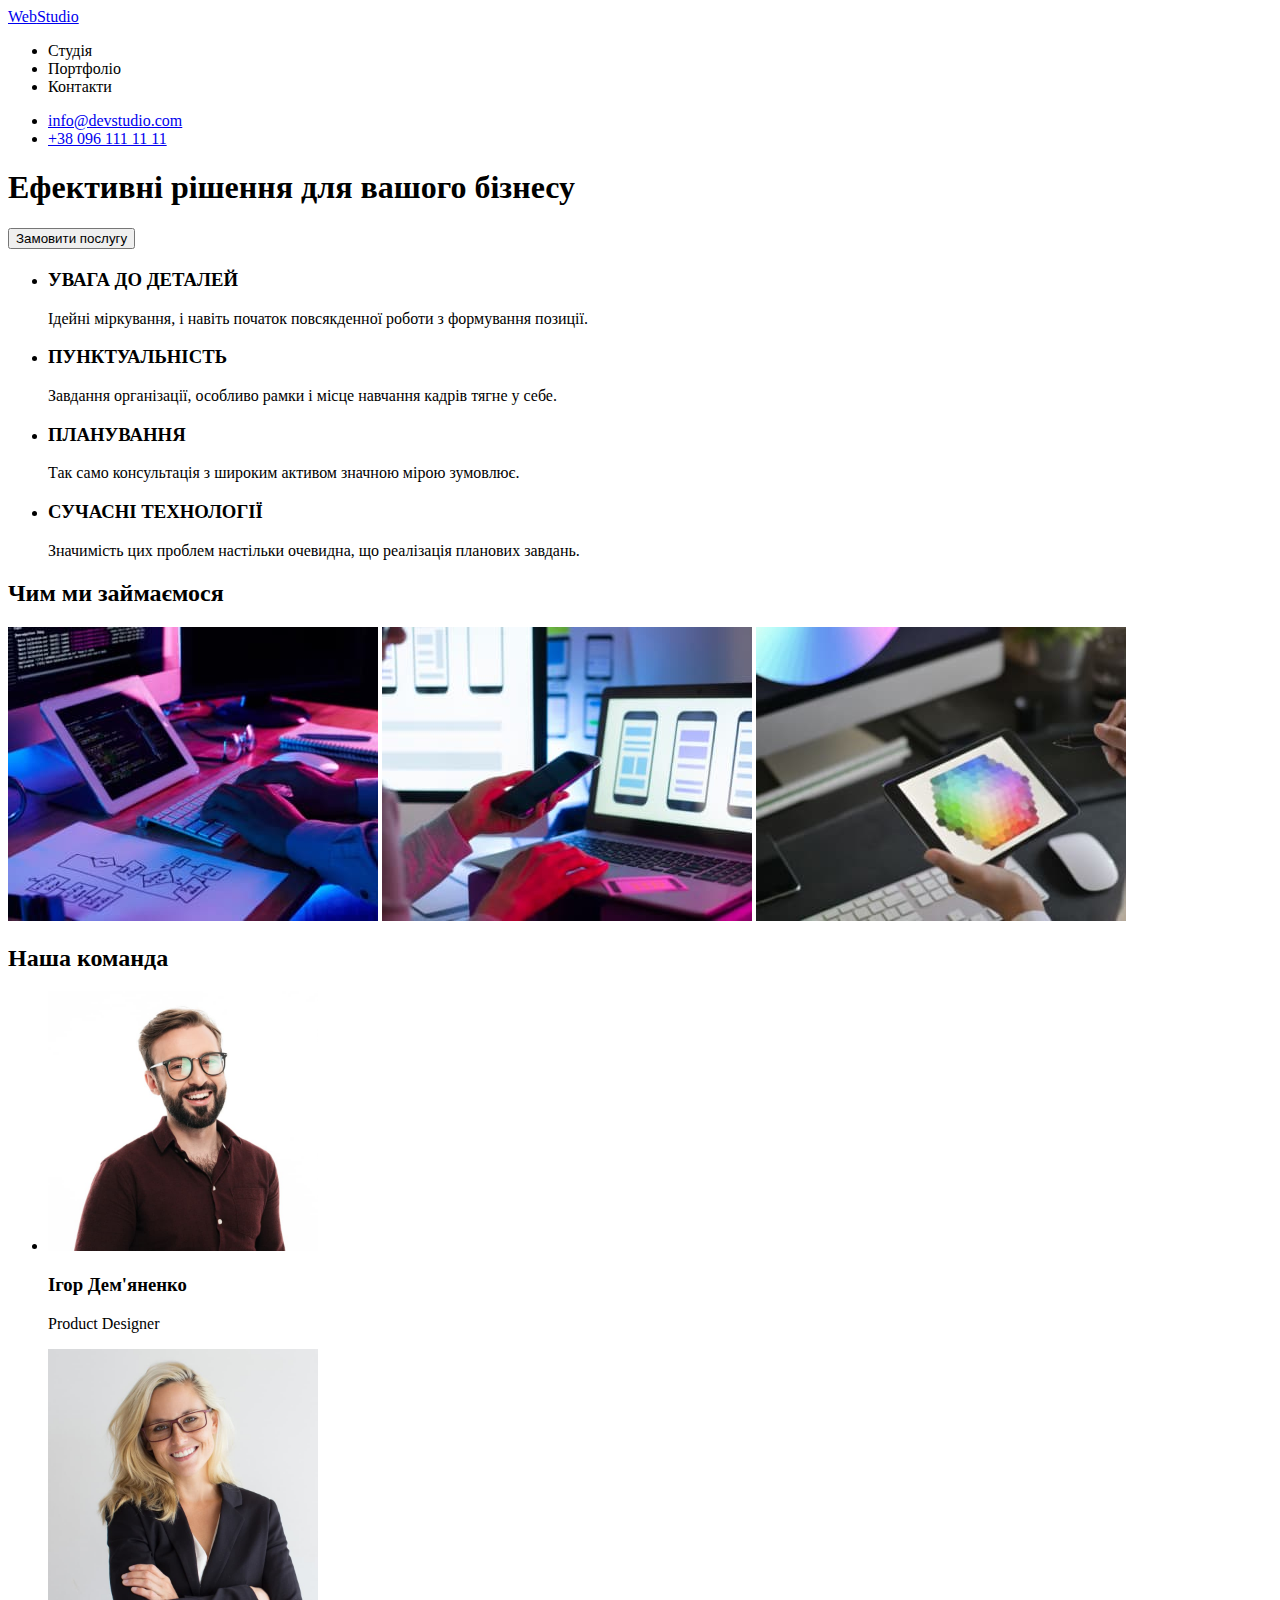
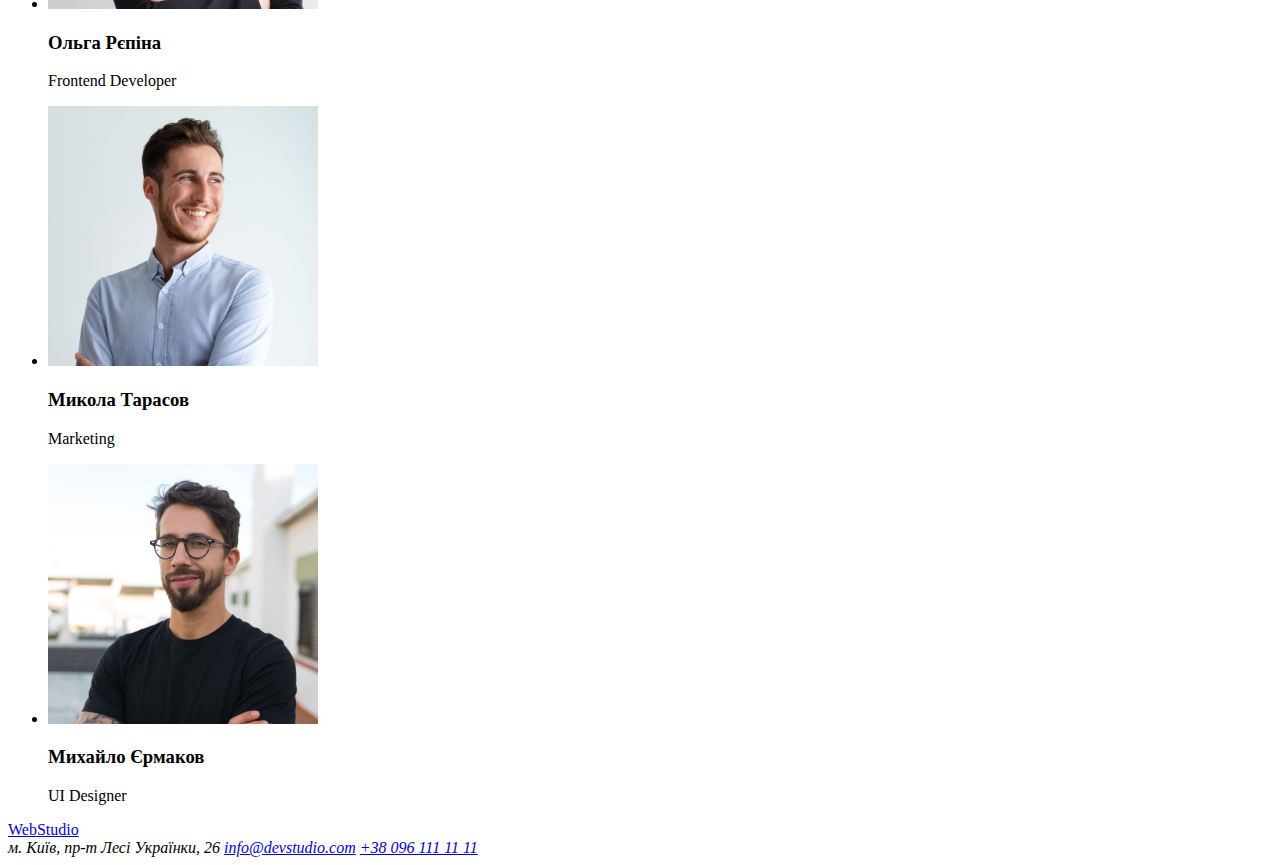
==== index.html @ 06e89034 "Initial commit" ====
<!DOCTYPE html>
<html lang="uk">
  <head>
    <meta charset="UTF-8" />
    <meta http-equiv="X-UA-Compatible" content="IE=edge" />
    <meta name="viewport" content="width=device-width, initial-scale=1.0" />
    <title>Студія</title>
    <link rel="stylesheet" href="./css/styles.css" />
  </head>

  <body>
    <!-- Шапка сайту -->
    <header>
      <nav>
        <a href="./index.html"><span>Web</span><span>Studio</span></a>

        <ul>
          <li>Студія</li>
          <li>Портфоліо</li>
          <li>Контакти</li>
        </ul>
      </nav>

      <ul>
        <li><a href="mailto:info@devstudio.com">info@devstudio.com</a></li>
        <li><a href="tel:+380961111111">+38 096 111 11 11</a></li>
      </ul>
    </header>

    <main>
      <!-- Герой -->
      <section>
        <h1>Ефективні рішення для вашого бізнесу</h1>
        <button type="button">Замовити послугу</button>
      </section>

      <!-- Особливості -->
      <section>
        <h2></h2>
        <ul>
          <li>
            <h3>УВАГА ДО ДЕТАЛЕЙ</h3>
            <p>
              Ідейні міркування, і навіть початок повсякденної роботи з
              формування позиції.
            </p>
          </li>
          <li>
            <h3>ПУНКТУАЛЬНІСТЬ</h3>
            <p>
              Завдання організації, особливо рамки і місце навчання кадрів тягне
              у себе.
            </p>
          </li>
          <li>
            <h3>ПЛАНУВАННЯ</h3>
            <p>
              Так само консультація з широким активом значною мірою зумовлює.
            </p>
          </li>
          <li>
            <h3>СУЧАСНІ ТЕХНОЛОГІЇ</h3>
            <p>
              Значимість цих проблем настільки очевидна, що реалізація планових
              завдань.
            </p>
          </li>
        </ul>
      </section>

      <!-- Чим ми займаємося -->
      <section>
        <h2>Чим ми займаємося</h2>
        <img
          src="./images/box1.jpg"
          width="370"
          height="294"
          alt="Верстка макету"
        />
        <img
          src="./images/box2.jpg"
          width="370"
          height="294"
          alt="Адаптація для гаджетів"
        />
        <img
          src="./images/box3.jpg"
          width="370"
          height="294"
          alt="Стилізація сайту"
        />
      </section>

      <!-- Наша команда -->
      <section>
        <h2>Наша команда</h2>
        <ul>
          <li>
            <img
              src="./images/member1.jpg"
              width="270"
              height="260"
              alt="Ігор Дем'яненко"
            />
            <h3>Ігор Дем'яненко</h3>
            <p>Product Designer</p>
          </li>
          <li>
            <img
              src="./images/member2.jpg"
              width="270"
              height="260"
              alt="Ольга Рєпіна"
            />
            <h3>Ольга Рєпіна</h3>
            <p>Frontend Developer</p>
          </li>
          <li>
            <img
              src="./images/member3.jpg"
              width="270"
              height="260"
              alt="Микола Тарасов"
            />
            <h3>Микола Тарасов</h3>
            <p>Marketing</p>
          </li>
          <li>
            <img
              src="./images/member4.jpg"
              width="270"
              height="260"
              alt="Михайло Єрмаков"
            />
            <h3>Михайло Єрмаков</h3>
            <p>UI Designer</p>
          </li>
        </ul>
      </section>
    </main>

    <!-- Підвал -->
    <footer>
      <a href="./index.html"><span>Web</span><span>Studio</span></a>
      <address>
        м. Київ, пр-т Лесі Українки, 26
        <a href="mailto:info@devstudio.com">info@devstudio.com</a>
        <a href="tel:+380961111111">+38 096 111 11 11</a>
      </address>
    </footer>
  </body>
</html>
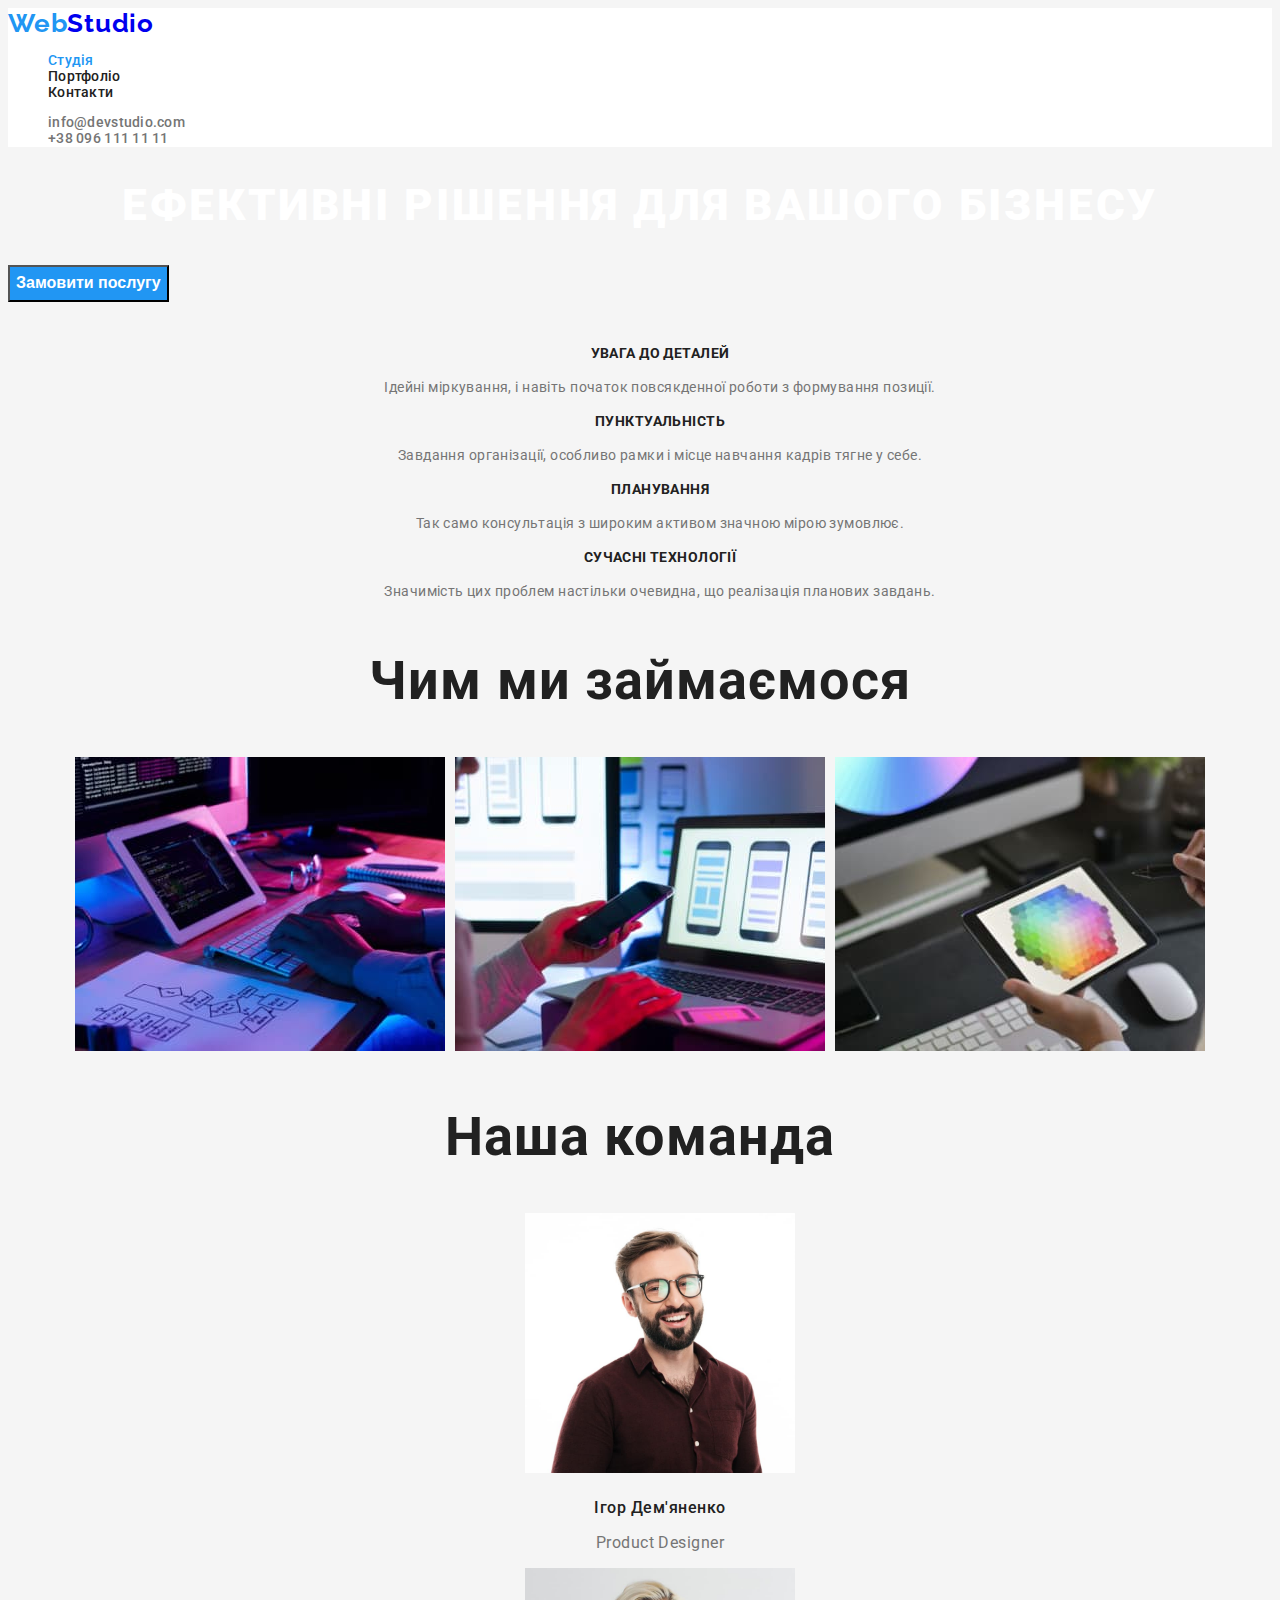
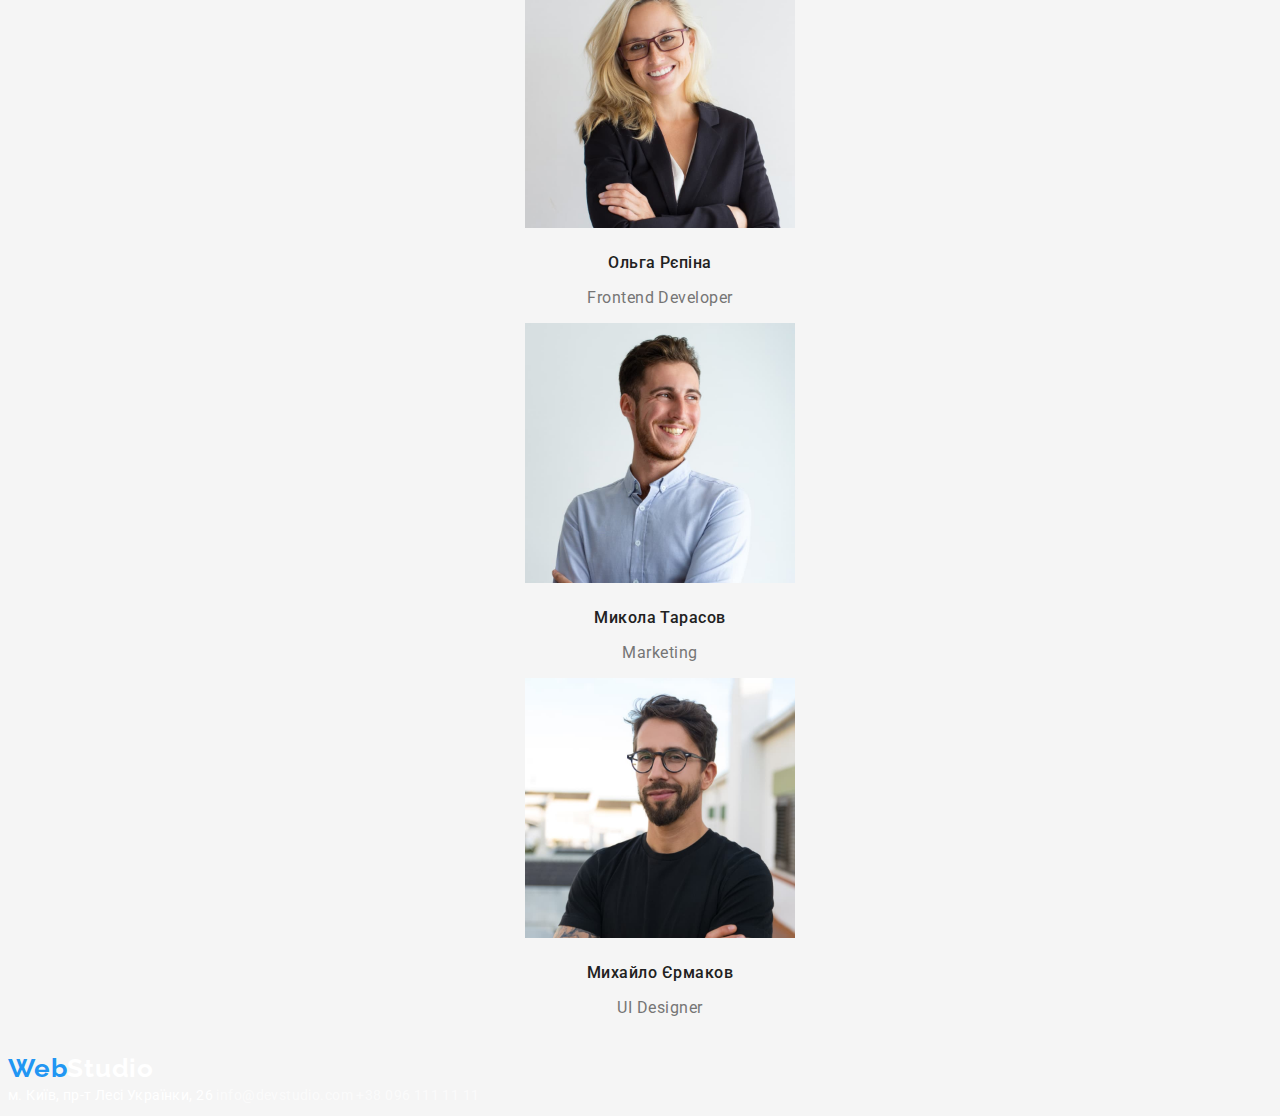
==== commit 8ce09fc1: "Додає стилі" ====
--- a/index.html
+++ b/index.html
@@ -5,62 +5,75 @@
     <meta http-equiv="X-UA-Compatible" content="IE=edge" />
     <meta name="viewport" content="width=device-width, initial-scale=1.0" />
     <title>Студія</title>
+    <link rel="preconnect" href="https://fonts.googleapis.com" />
+    <link rel="preconnect" href="https://fonts.gstatic.com" crossorigin />
+    <link
+      href="https://fonts.googleapis.com/css2?family=Raleway:wght@700&family=Roboto:wght@400;500;700;900&display=swap"
+      rel="stylesheet"
+    />
     <link rel="stylesheet" href="./css/styles.css" />
   </head>
 
   <body>
     <!-- Шапка сайту -->
-    <header>
-      <nav>
-        <a href="./index.html"><span>Web</span><span>Studio</span></a>
+    <header class="menu">
+      <nav class="navi">
+        <a class="logo-link" href="./index.html"
+          ><span class="logo-text-web">Web</span>Studio</a>
 
-        <ul>
-          <li>Студія</li>
-          <li>Портфоліо</li>
-          <li>Контакти</li>
+        <ul class="navi-items">
+          <li class="item"><a class="link current" href="./index.html">Студія</a></li>
+          <li class="item"><a class="link" href="./portfolio.html">Портфоліо</a></li>
+          <li class="item"><a class="link" href="">Контакти</a></li>
         </ul>
       </nav>
 
-      <ul>
-        <li><a href="mailto:info@devstudio.com">info@devstudio.com</a></li>
-        <li><a href="tel:+380961111111">+38 096 111 11 11</a></li>
+      <ul class="navi-contacts">
+        <li>
+          <a class="navi-link" href="mailto:info@devstudio.com"
+            >info@devstudio.com</a
+          >
+        </li>
+        <li>
+          <a class="navi-link" href="tel:+380961111111">+38 096 111 11 11</a>
+        </li>
       </ul>
     </header>
 
     <main>
       <!-- Герой -->
-      <section>
-        <h1>Ефективні рішення для вашого бізнесу</h1>
-        <button type="button">Замовити послугу</button>
+      <section class="hero">
+        <h1 class="hero-title">Ефективні рішення для вашого бізнесу</h1>
+        <button class="button" type="button">Замовити послугу</button>
       </section>
 
       <!-- Особливості -->
-      <section>
+      <section class="section-title">
         <h2></h2>
-        <ul>
+        <ul class="features-list">
           <li>
-            <h3>УВАГА ДО ДЕТАЛЕЙ</h3>
-            <p>
+            <h3 class="features-title">УВАГА ДО ДЕТАЛЕЙ</h3>
+            <p class="features-description">
               Ідейні міркування, і навіть початок повсякденної роботи з
               формування позиції.
             </p>
           </li>
           <li>
-            <h3>ПУНКТУАЛЬНІСТЬ</h3>
-            <p>
+            <h3 class="features-title">ПУНКТУАЛЬНІСТЬ</h3>
+            <p class="features-description">
               Завдання організації, особливо рамки і місце навчання кадрів тягне
               у себе.
             </p>
           </li>
           <li>
-            <h3>ПЛАНУВАННЯ</h3>
-            <p>
+            <h3 class="features-title">ПЛАНУВАННЯ</h3>
+            <p class="features-description">
               Так само консультація з широким активом значною мірою зумовлює.
             </p>
           </li>
           <li>
-            <h3>СУЧАСНІ ТЕХНОЛОГІЇ</h3>
-            <p>
+            <h3 class="features-title">СУЧАСНІ ТЕХНОЛОГІЇ</h3>
+            <p class="features-description">
               Значимість цих проблем настільки очевидна, що реалізація планових
               завдань.
             </p>
@@ -69,7 +82,7 @@
       </section>
 
       <!-- Чим ми займаємося -->
-      <section>
+      <section class="section-title">
         <h2>Чим ми займаємося</h2>
         <img
           src="./images/box1.jpg"
@@ -92,9 +105,9 @@
       </section>
 
       <!-- Наша команда -->
-      <section>
+      <section class="section-title">
         <h2>Наша команда</h2>
-        <ul>
+        <ul class="team-list">
           <li>
             <img
               src="./images/member1.jpg"
@@ -102,8 +115,8 @@
               height="260"
               alt="Ігор Дем'яненко"
             />
-            <h3>Ігор Дем'яненко</h3>
-            <p>Product Designer</p>
+            <h3 class="team-name">Ігор Дем'яненко</h3>
+            <p class="team-role">Product Designer</p>
           </li>
           <li>
             <img
@@ -112,8 +125,8 @@
               height="260"
               alt="Ольга Рєпіна"
             />
-            <h3>Ольга Рєпіна</h3>
-            <p>Frontend Developer</p>
+            <h3 class="team-name">Ольга Рєпіна</h3>
+            <p class="team-role">Frontend Developer</p>
           </li>
           <li>
             <img
@@ -122,8 +135,8 @@
               height="260"
               alt="Микола Тарасов"
             />
-            <h3>Микола Тарасов</h3>
-            <p>Marketing</p>
+            <h3 class="team-name">Микола Тарасов</h3>
+            <p class="team-role">Marketing</p>
           </li>
           <li>
             <img
@@ -132,8 +145,8 @@
               height="260"
               alt="Михайло Єрмаков"
             />
-            <h3>Михайло Єрмаков</h3>
-            <p>UI Designer</p>
+            <h3 class="team-name">Михайло Єрмаков</h3>
+            <p class="team-role">UI Designer</p>
           </li>
         </ul>
       </section>
@@ -141,11 +154,11 @@
 
     <!-- Підвал -->
     <footer>
-      <a href="./index.html"><span>Web</span><span>Studio</span></a>
-      <address>
+      <a class="logo-link" href="./index.html"><span class="logo-text-web">Web</span><span class="logo-text-studio">Studio</span></a>
+      <address class="footer-contacts">
         м. Київ, пр-т Лесі Українки, 26
-        <a href="mailto:info@devstudio.com">info@devstudio.com</a>
-        <a href="tel:+380961111111">+38 096 111 11 11</a>
+        <a class="footer-link" href="mailto:info@devstudio.com">info@devstudio.com</a>
+        <a class="footer-link" href="tel:+380961111111">+38 096 111 11 11</a>
       </address>
     </footer>
   </body>
--- a/css/styles.css
+++ b/css/styles.css
@@ -0,0 +1,168 @@
+/* 2196F3 blue logo color */
+/* 000000 black logo color */
+/* FFFFFF white logo color */
+/* 212121 h2 color */
+/* 757575 tel color */
+/* FFFFFF h1 color */
+/* 757575 p color */
+
+:root {
+  --paragraph-color: #757575;
+  --primary-logo-color: #2196f3;
+  --secondary-logo-color: #ffffff;
+  --header-color: #212121;
+  --contacts-color: rgba(255, 255, 255, 0.6);
+}
+
+body {
+  background-color: #f5f5f5;
+  font-family: 'Roboto', sans-serif;
+}
+
+/* Стилі шапки */
+.menu {
+  background-color: #ffffff;
+  font-weight: 500;
+  font-size: 14px;
+  line-height: 1.14;
+  letter-spacing: 0.02em;
+}
+
+.logo-link {
+  font-family: 'Raleway', sans-serif;
+  font-weight: 700;
+  font-size: 26px;
+  line-height: 1.19;
+  letter-spacing: 0.03em;
+  text-decoration: none;
+}
+
+.logo-link:visited {
+  color: black;
+}
+
+.logo-text-web {
+  color: var(--primary-logo-color);
+}
+
+.navi > .navi-items {
+  color: var(--header-color);
+  list-style: none;
+}
+
+.item > .link:hover,
+.item > .link:focus {
+  color: var(--primary-logo-color);
+}
+
+.item > .link {
+  color: var(--header-color);
+  text-decoration: none;
+}
+
+.item > .link.current {
+  color: var(--primary-logo-color);
+}
+
+.menu > .navi-contacts {
+  list-style: none;
+}
+
+.navi-contacts .navi-link {
+  text-decoration: none;
+  color: var(--paragraph-color);
+}
+
+/* Стилі героя */
+.hero-title {
+  color: var(--secondary-logo-color);
+  font-weight: 900;
+  font-size: 44px;
+  line-height: 1.36;
+  text-align: center;
+  letter-spacing: 0.06em;
+  text-transform: uppercase;
+}
+
+/* Button */
+.button {
+  color: var(--secondary-logo-color);
+  background-color: var(--primary-logo-color);
+  font-weight: 700;
+  font-size: 16px;
+  line-height: 1.88;
+}
+
+/* Стилі заголовків секцій */
+.section-title {
+  color: var(--header-color);
+  font-weight: 700;
+  font-size: 36px;
+  line-height: 1.17;
+  text-align: center;
+  letter-spacing: 0.03em;
+}
+
+/* Стилі особливостей */
+.features-list {
+  list-style: none;
+}
+
+.features-title {
+  color: var(--header-color);
+  font-weight: 700;
+  font-size: 14px;
+  line-height: 1.14;
+  letter-spacing: 0.03em;
+  text-transform: uppercase;
+}
+
+.features-description {
+  color: var(--paragraph-color);
+  font-weight: 400;
+  font-size: 14px;
+  line-height: 1.71;
+  letter-spacing: 0.03em;
+}
+
+/* Стилі нашої команди */
+.team-list {
+  list-style: none;
+}
+
+.team-name {
+  color: var(--header-color);
+  font-weight: 500;
+  font-size: 16px;
+  line-height: 1.19;
+  text-align: center;
+  letter-spacing: 0.03em;
+}
+
+.team-role {
+  color: var(--paragraph-color);
+  font-weight: 400;
+  font-size: 16px;
+  line-height: 1.19;
+  text-align: center;
+  letter-spacing: 0.03em;
+}
+
+/* Стилі підвалу */
+.logo-text-studio {
+  color: var(--secondary-logo-color);
+}
+
+.footer-contacts {
+  color: var(--secondary-logo-color);
+  font-style: normal;
+  font-weight: 400;
+  font-size: 14px;
+  line-height: 1.71;
+  letter-spacing: 0.03em;
+}
+
+.footer-link {
+  color: var(--contacts-color);
+  text-decoration: none;
+}
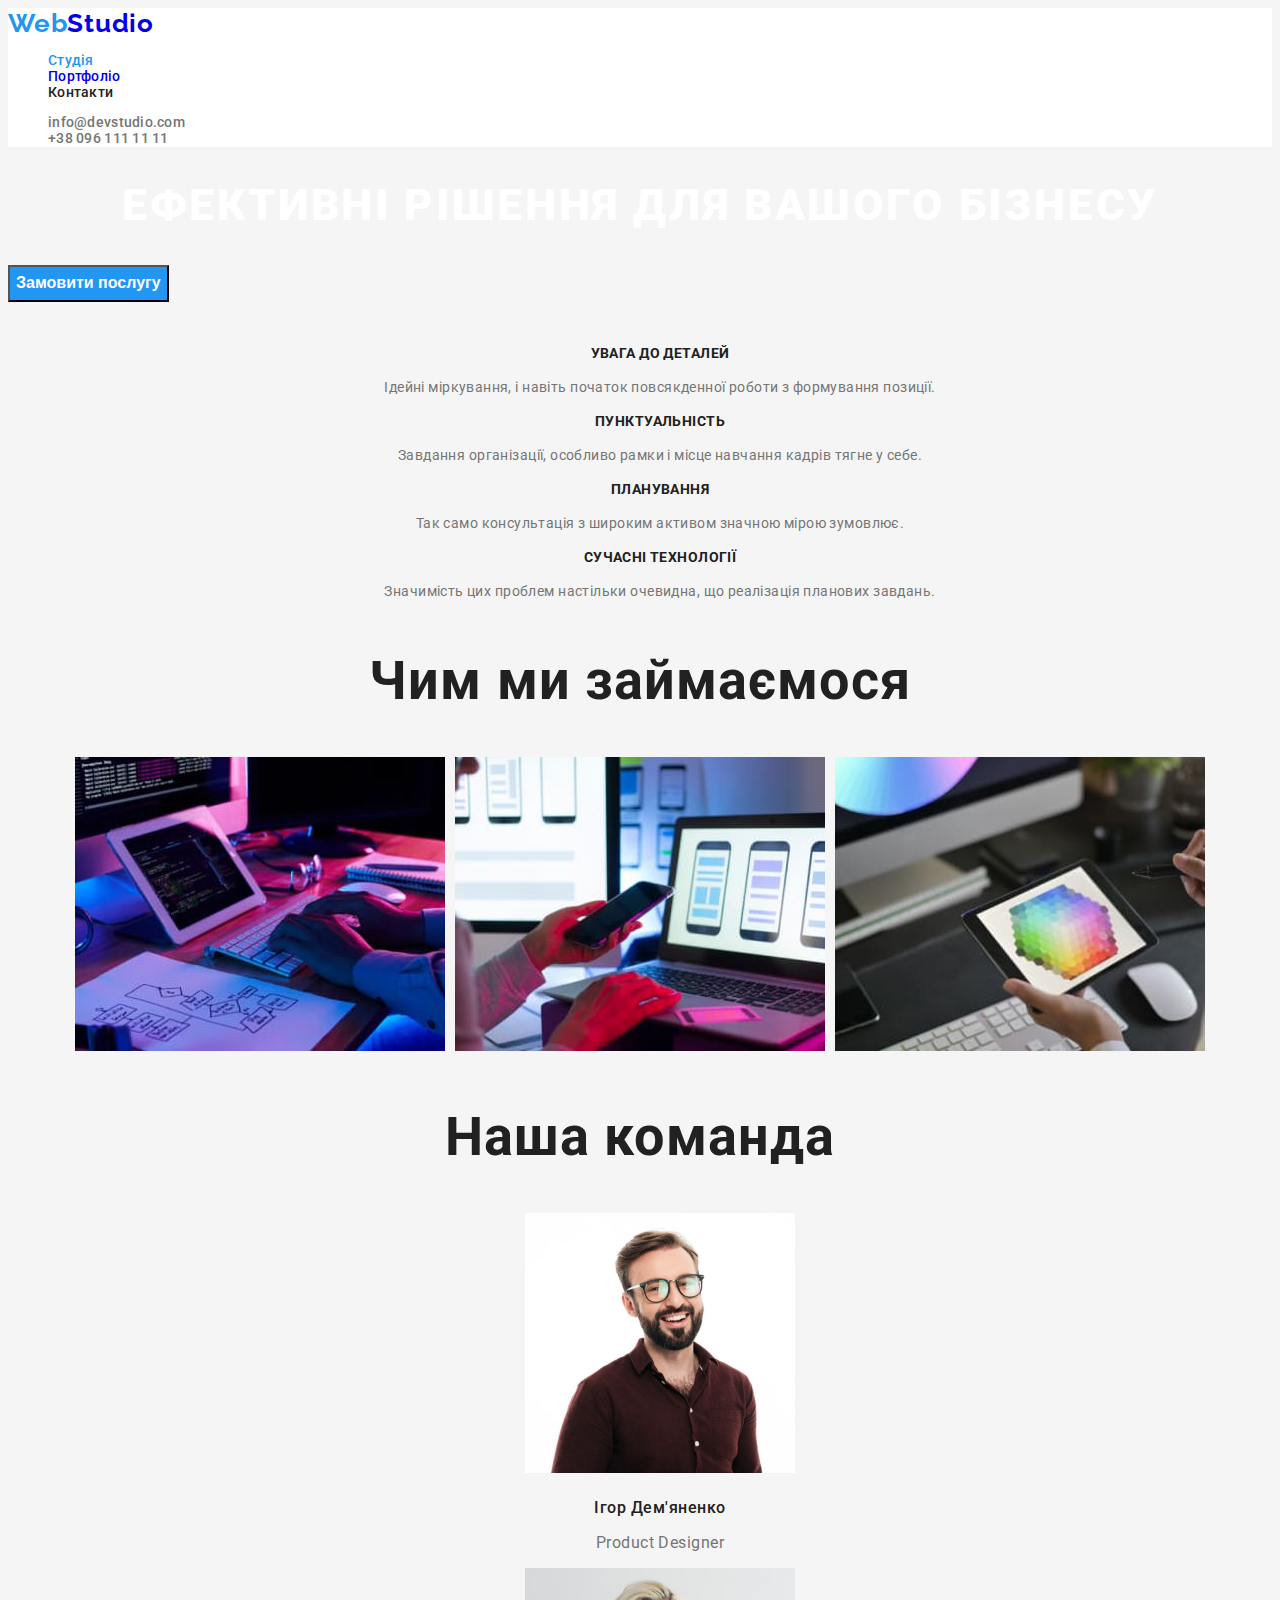
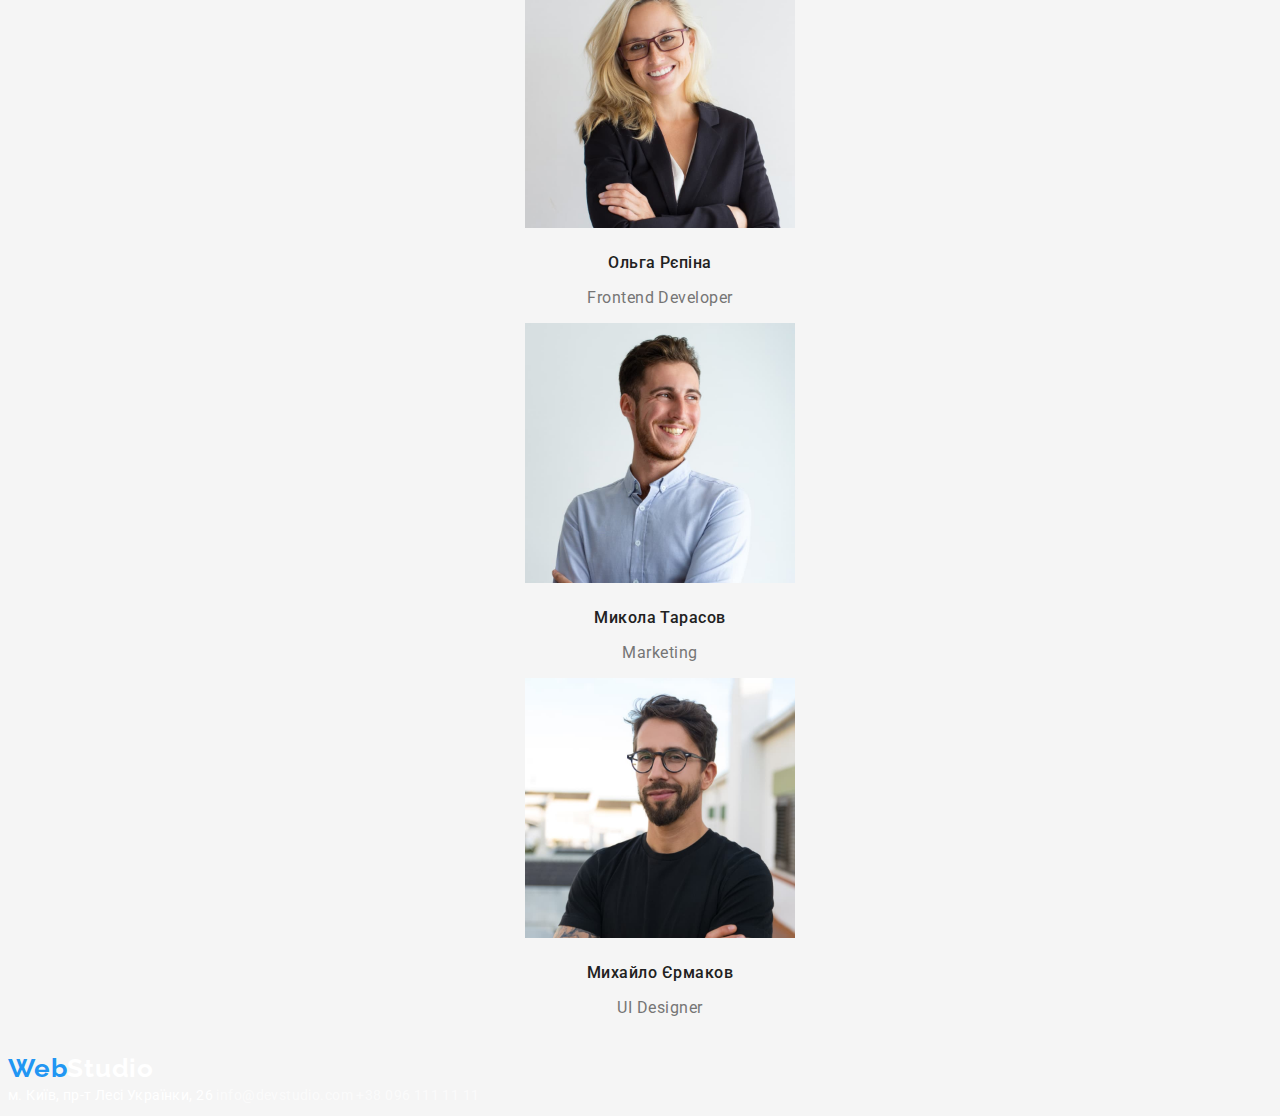
==== commit a17417ec: "Виправляє неточності згідно вимог чек-листу ДЗ" ====
--- a/index.html
+++ b/index.html
@@ -29,12 +29,12 @@
       </nav>
 
       <ul class="navi-contacts">
-        <li>
+        <li class="item">
           <a class="navi-link" href="mailto:info@devstudio.com"
             >info@devstudio.com</a
           >
         </li>
-        <li>
+        <li class="item">
           <a class="navi-link" href="tel:+380961111111">+38 096 111 11 11</a>
         </li>
       </ul>
--- a/css/styles.css
+++ b/css/styles.css
@@ -10,12 +10,12 @@
   --paragraph-color: #757575;
   --primary-logo-color: #2196f3;
   --secondary-logo-color: #ffffff;
-  --header-color: #212121;
   --contacts-color: rgba(255, 255, 255, 0.6);
 }
 
 body {
   background-color: #f5f5f5;
+  color: #212121;
   font-family: 'Roboto', sans-serif;
 }
 
@@ -38,7 +38,7 @@
 }
 
 .logo-link:visited {
-  color: black;
+  color: #000000;
 }
 
 .logo-text-web {
@@ -46,8 +46,11 @@
 }
 
 .navi > .navi-items {
-  color: var(--header-color);
   list-style: none;
+}
+
+.item > .link:visited {
+  color: #212121;
 }
 
 .item > .link:hover,
@@ -56,7 +59,6 @@
 }
 
 .item > .link {
-  color: var(--header-color);
   text-decoration: none;
 }
 
@@ -71,6 +73,11 @@
 .navi-contacts .navi-link {
   text-decoration: none;
   color: var(--paragraph-color);
+}
+
+.item > .navi-link:hover,
+.navi-link:focus {
+  color: var(--primary-logo-color);
 }
 
 /* Стилі героя */
@@ -95,7 +102,6 @@
 
 /* Стилі заголовків секцій */
 .section-title {
-  color: var(--header-color);
   font-weight: 700;
   font-size: 36px;
   line-height: 1.17;
@@ -109,7 +115,6 @@
 }
 
 .features-title {
-  color: var(--header-color);
   font-weight: 700;
   font-size: 14px;
   line-height: 1.14;
@@ -131,7 +136,6 @@
 }
 
 .team-name {
-  color: var(--header-color);
   font-weight: 500;
   font-size: 16px;
   line-height: 1.19;
@@ -166,3 +170,8 @@
   color: var(--contacts-color);
   text-decoration: none;
 }
+
+.footer-link:hover,
+.footer-link:focus {
+  color: var(--primary-logo-color);
+}
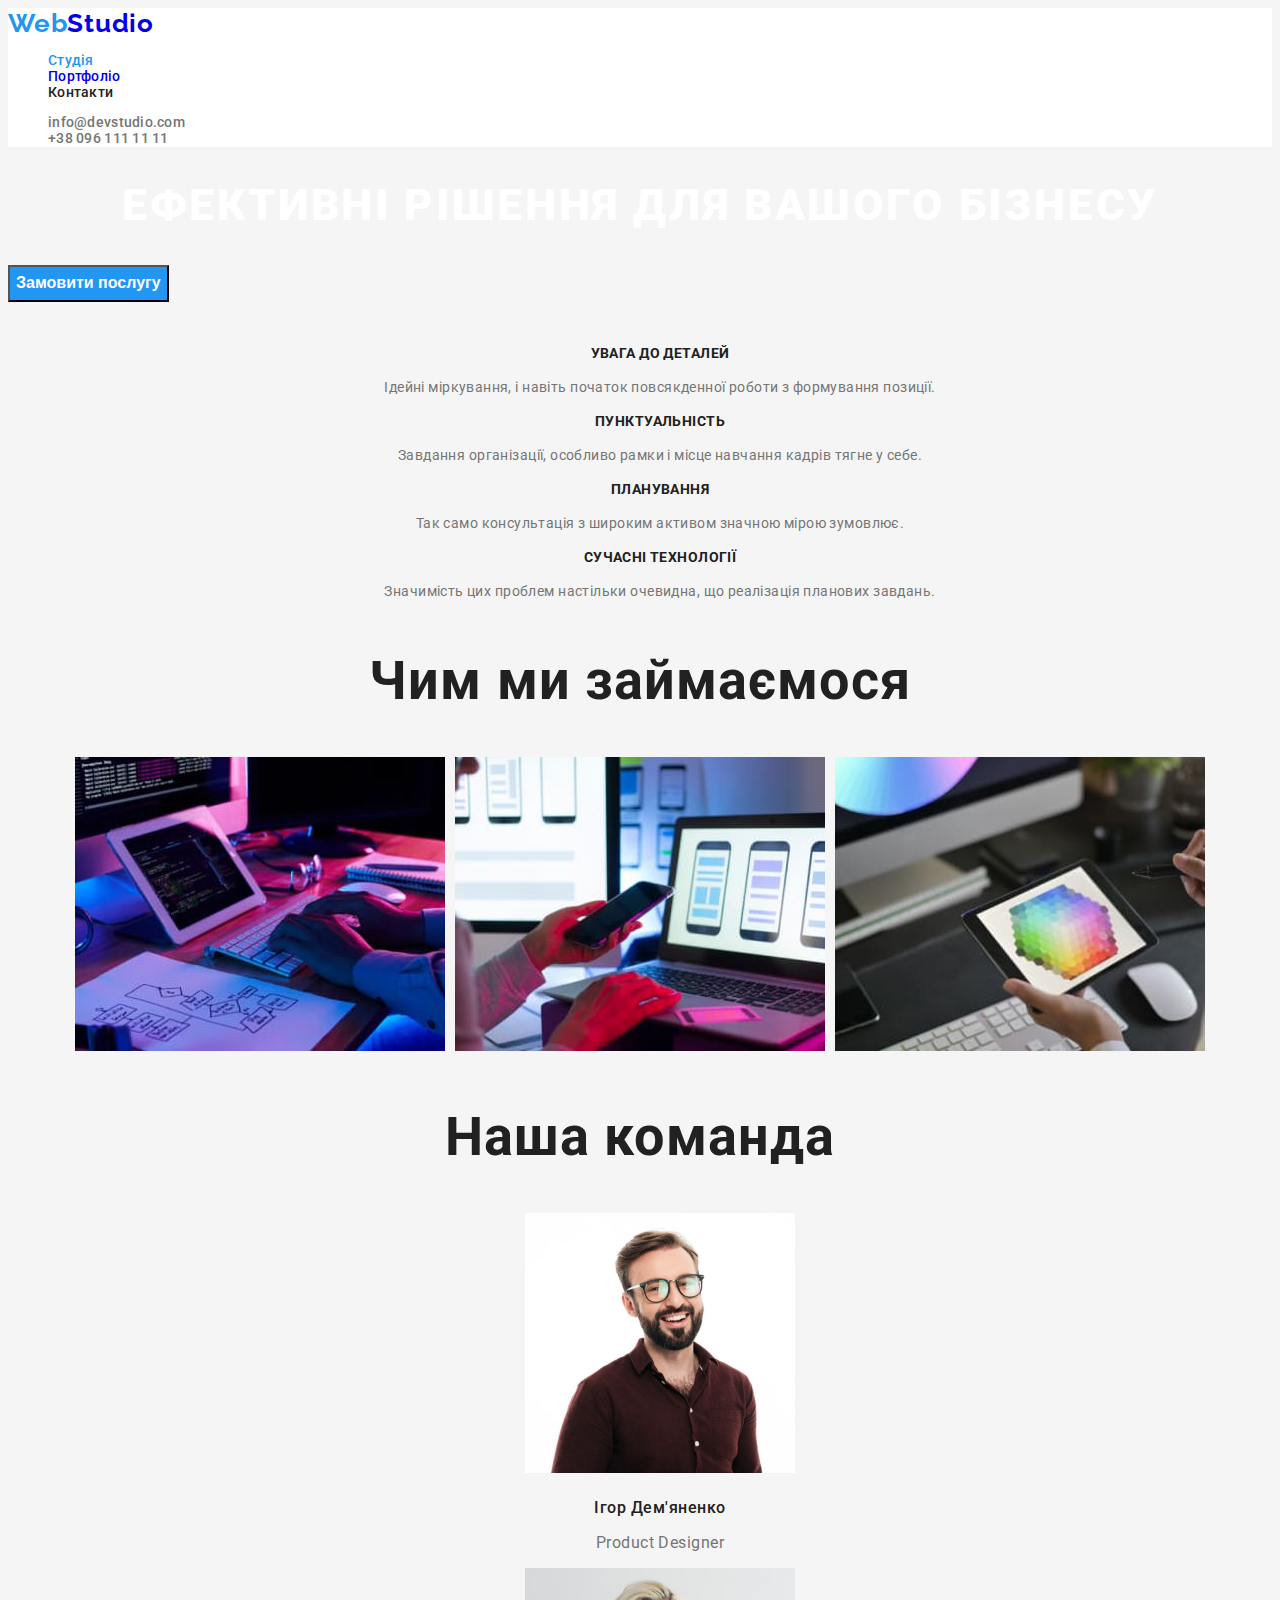
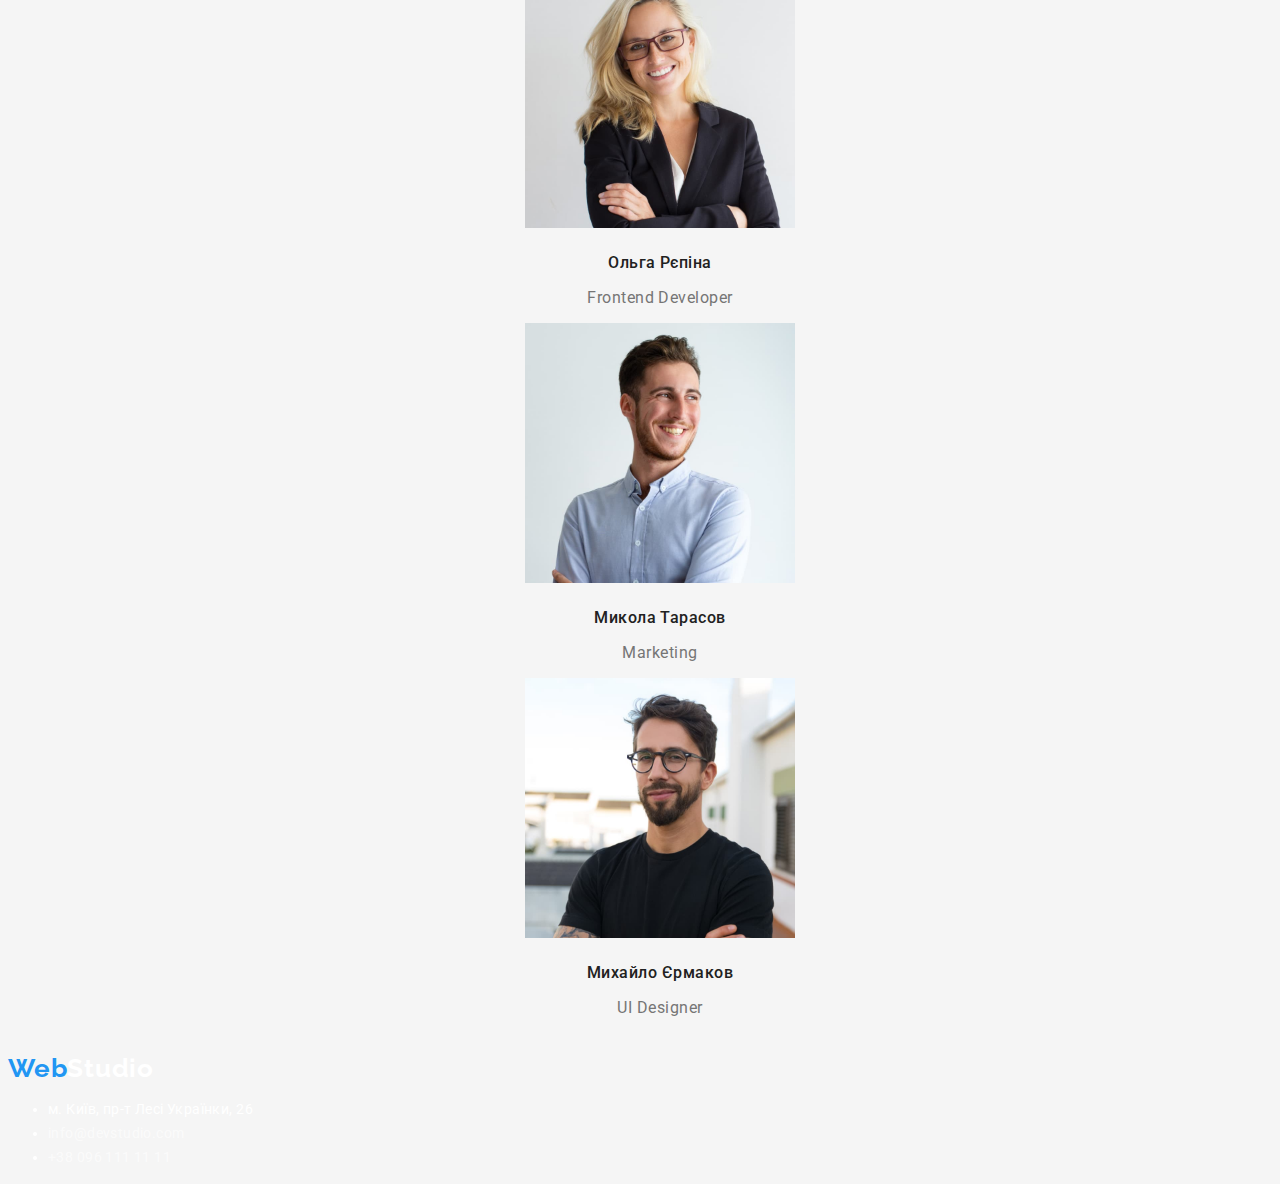
==== commit 6c552c56: "Додає розмітку та стилі portfolio" ====
--- a/index.html
+++ b/index.html
@@ -44,7 +44,7 @@
       <!-- Герой -->
       <section class="hero">
         <h1 class="hero-title">Ефективні рішення для вашого бізнесу</h1>
-        <button class="button" type="button">Замовити послугу</button>
+        <button class="button-primary" type="button">Замовити послугу</button>
       </section>
 
       <!-- Особливості -->
@@ -156,9 +156,11 @@
     <footer>
       <a class="logo-link" href="./index.html"><span class="logo-text-web">Web</span><span class="logo-text-studio">Studio</span></a>
       <address class="footer-contacts">
-        м. Київ, пр-т Лесі Українки, 26
-        <a class="footer-link" href="mailto:info@devstudio.com">info@devstudio.com</a>
-        <a class="footer-link" href="tel:+380961111111">+38 096 111 11 11</a>
+        <ul>
+          <li>м. Київ, пр-т Лесі Українки, 26</li>
+          <li><a class="footer-link" href="mailto:info@devstudio.com">info@devstudio.com</a></li>
+          <li><a class="footer-link" href="tel:+380961111111">+38 096 111 11 11</a></li>
+        </ul>
       </address>
     </footer>
   </body>
--- a/css/styles.css
+++ b/css/styles.css
@@ -7,15 +7,18 @@
 /* 757575 p color */
 
 :root {
+  --main-font-color: #212121;
   --paragraph-color: #757575;
   --primary-logo-color: #2196f3;
   --secondary-logo-color: #ffffff;
   --contacts-color: rgba(255, 255, 255, 0.6);
+  --button-secondary-color: #f5f4fa;
+  --card-border-color: #eeeeee;
 }
 
 body {
   background-color: #f5f5f5;
-  color: #212121;
+  color: var(--main-font-color);
   font-family: 'Roboto', sans-serif;
 }
 
@@ -50,7 +53,7 @@
 }
 
 .item > .link:visited {
-  color: #212121;
+  color: var(--main-font-color);
 }
 
 .item > .link:hover,
@@ -91,13 +94,14 @@
   text-transform: uppercase;
 }
 
-/* Button */
-.button {
+/* Button-primary */
+.button-primary {
   color: var(--secondary-logo-color);
   background-color: var(--primary-logo-color);
   font-weight: 700;
   font-size: 16px;
   line-height: 1.88;
+  cursor: pointer;
 }
 
 /* Стилі заголовків секцій */
@@ -175,3 +179,45 @@
 .footer-link:focus {
   color: var(--primary-logo-color);
 }
+
+.filter {
+  list-style: none;
+}
+
+/* button-secondary */
+.button-secondary {
+  color: var(--main-font-color)
+  background-color: var(--button-secondary-color);
+  font-weight: 500;
+  font-size: 16px;
+  line-height: 1.62;
+  cursor: pointer;
+}
+
+.button-secondary:hover,
+.button-secondary:focus {
+  color: var(--secondary-logo-color);
+  background-color: var(--primary-logo-color);
+}
+
+/* Стилі заголовків портфоліо */
+.portfolio-title {
+  font-weight: 700;
+  font-size: 18px;
+  line-height: 2.0;
+  letter-spacing: 0.06em;
+}
+
+.portfolio-description {
+  color: var(--paragraph-color);
+  font-weight: 400;
+  font-size: 14px;
+  line-height: 1.88;
+  letter-spacing: 0.03em;
+}
+
+.card {
+  outline: solid 1px var(--card-border-color);
+}
+
+
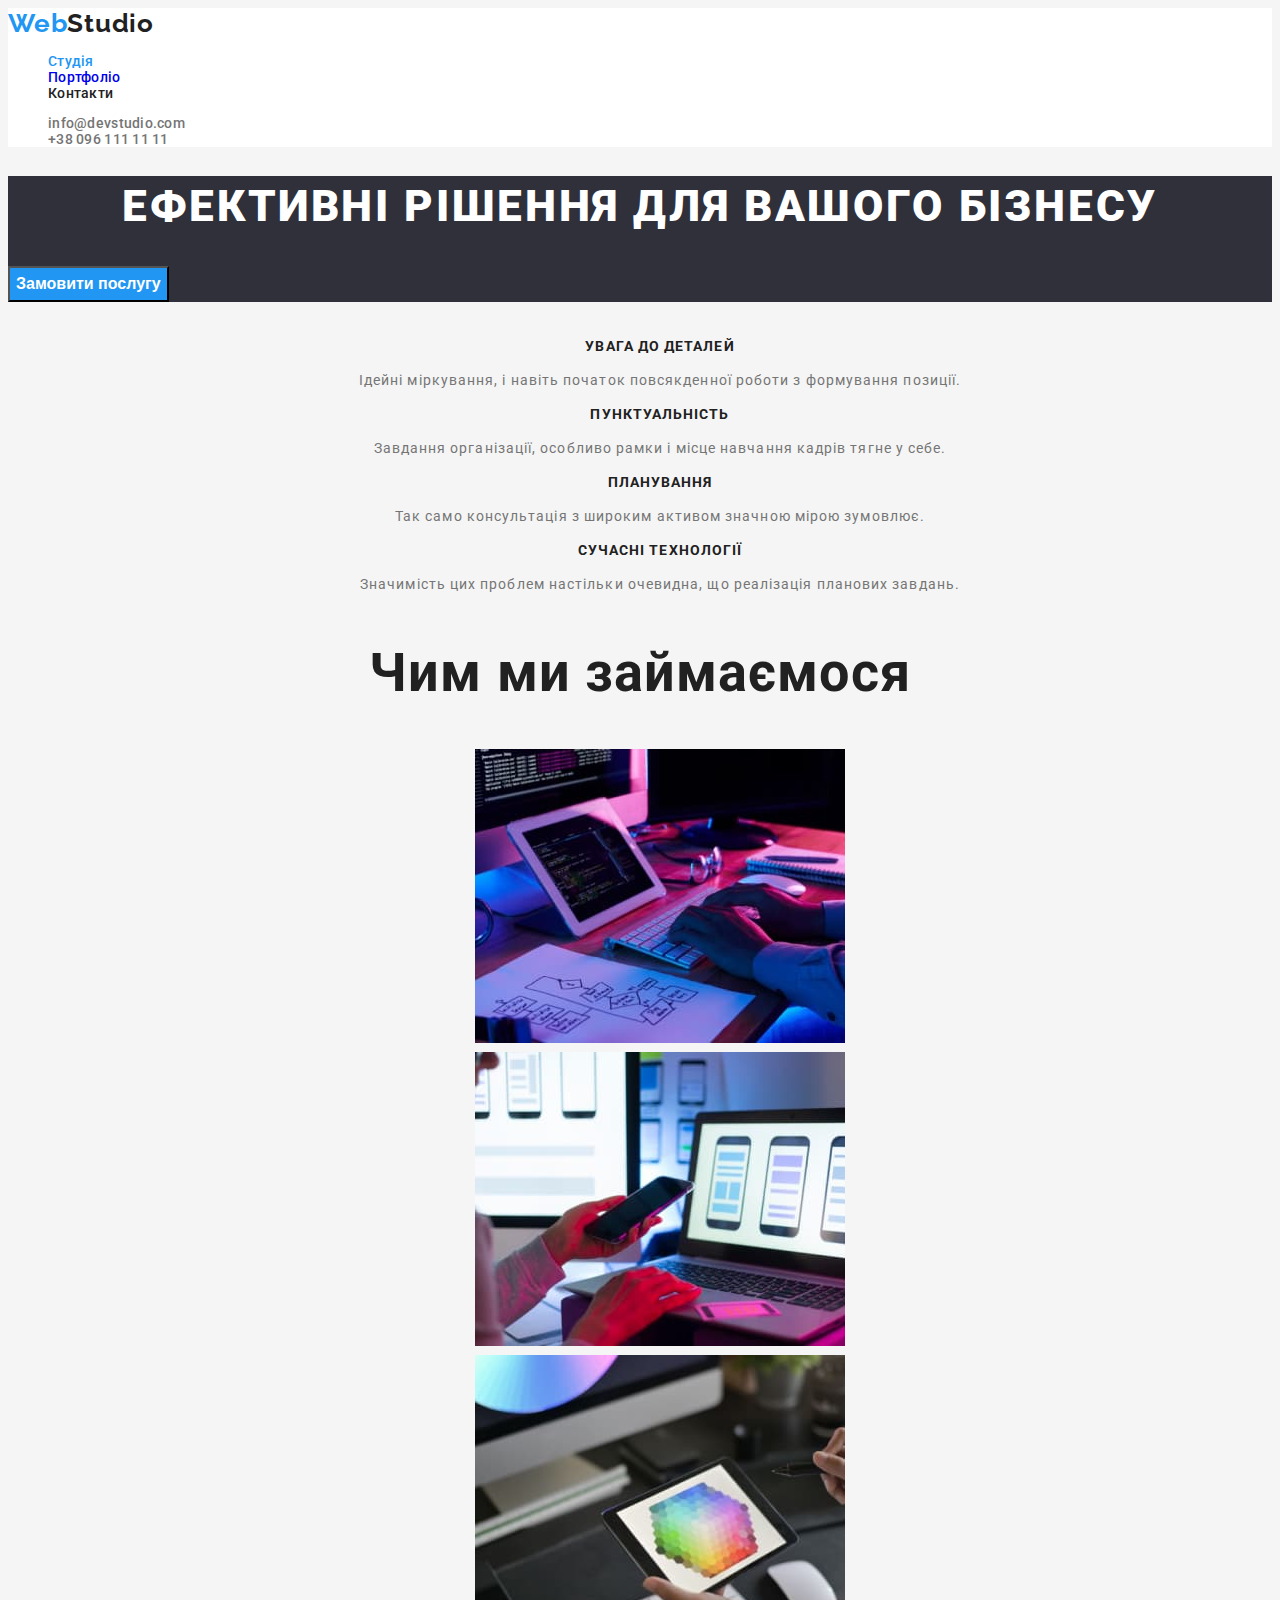
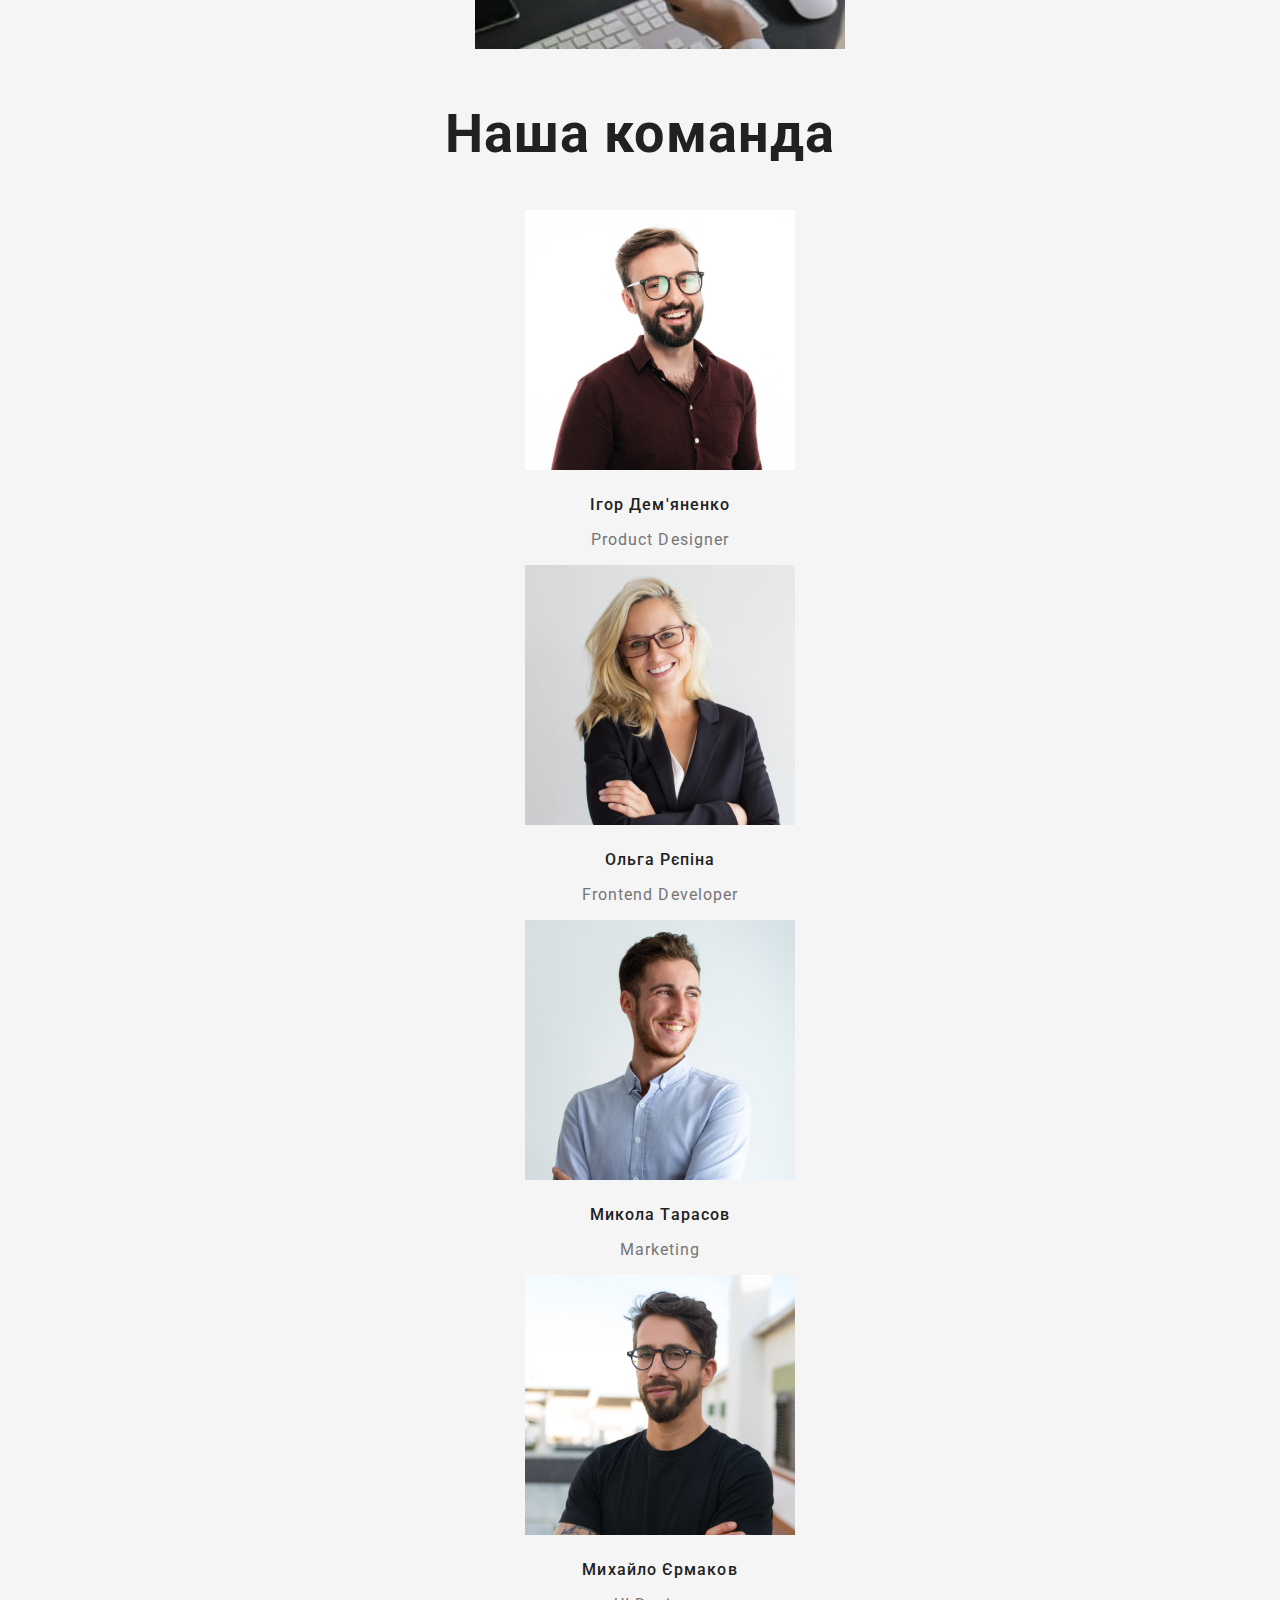
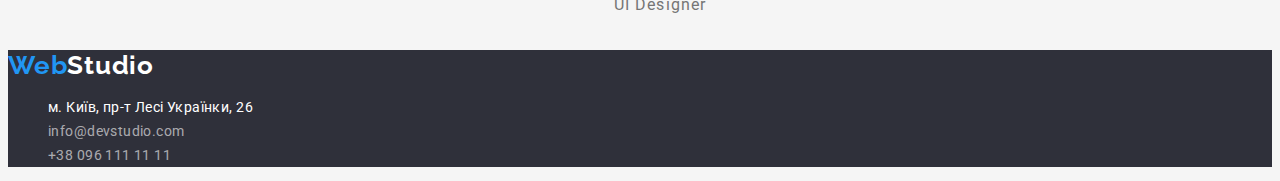
==== commit 19ef5c5c: "Додає стилі" ====
--- a/index.html
+++ b/index.html
@@ -18,24 +18,25 @@
     <!-- Шапка сайту -->
     <header class="menu">
       <nav class="navi">
-        <a class="logo-link" href="./index.html"
-          ><span class="logo-text-web">Web</span>Studio</a>
+        <a class="logo" href="./index.html">Web<span class="logo-text-header">Studio</span></a>
 
-        <ul class="navi-items">
-          <li class="item"><a class="link current" href="./index.html">Студія</a></li>
-          <li class="item"><a class="link" href="./portfolio.html">Портфоліо</a></li>
+        <ul class="navi-items list">
+          <li class="item">
+            <a class="link current" href="./index.html">Студія</a>
+          </li>
+          <li class="item">
+            <a class="link" href="./portfolio.html">Портфоліо</a>
+          </li>
           <li class="item"><a class="link" href="">Контакти</a></li>
         </ul>
       </nav>
 
-      <ul class="navi-contacts">
+      <ul class="navi-contacts list">
         <li class="item">
-          <a class="navi-link" href="mailto:info@devstudio.com"
-            >info@devstudio.com</a
-          >
+          <a class="navi-link link" href="mailto:info@devstudio.com">info@devstudio.com</a>
         </li>
         <li class="item">
-          <a class="navi-link" href="tel:+380961111111">+38 096 111 11 11</a>
+          <a class="navi-link link" href="tel:+380961111111">+38 096 111 11 11</a>
         </li>
       </ul>
     </header>
@@ -43,40 +44,29 @@
     <main>
       <!-- Герой -->
       <section class="hero">
-        <h1 class="hero-title">Ефективні рішення для вашого бізнесу</h1>
+        <h1 class="hero-title capitalize">Ефективні рішення для вашого бізнесу</h1>
         <button class="button-primary" type="button">Замовити послугу</button>
       </section>
 
       <!-- Особливості -->
       <section class="section-title">
-        <h2></h2>
-        <ul class="features-list">
+        <h2 class="visually-hidden">Наші особливості</h2>
+        <ul class="list">
           <li>
-            <h3 class="features-title">УВАГА ДО ДЕТАЛЕЙ</h3>
-            <p class="features-description">
-              Ідейні міркування, і навіть початок повсякденної роботи з
-              формування позиції.
-            </p>
+            <h3 class="features-title capitalize">Увага до деталей</h3>
+            <p class="features-desc">Ідейні міркування, і навіть початок повсякденної роботи з формування позиції.</p>
           </li>
           <li>
-            <h3 class="features-title">ПУНКТУАЛЬНІСТЬ</h3>
-            <p class="features-description">
-              Завдання організації, особливо рамки і місце навчання кадрів тягне
-              у себе.
-            </p>
+            <h3 class="features-title capitalize">Пунктуальність</h3>
+            <p class="features-desc">Завдання організації, особливо рамки і місце навчання кадрів тягне у себе.</p>
           </li>
           <li>
-            <h3 class="features-title">ПЛАНУВАННЯ</h3>
-            <p class="features-description">
-              Так само консультація з широким активом значною мірою зумовлює.
-            </p>
+            <h3 class="features-title capitalize">Планування</h3>
+            <p class="features-desc">Так само консультація з широким активом значною мірою зумовлює.</p>
           </li>
           <li>
-            <h3 class="features-title">СУЧАСНІ ТЕХНОЛОГІЇ</h3>
-            <p class="features-description">
-              Значимість цих проблем настільки очевидна, що реалізація планових
-              завдань.
-            </p>
+            <h3 class="features-title capitalize">Сучасні технології</h3>
+            <p class="features-desc">Значимість цих проблем настільки очевидна, що реалізація планових завдань.</p>
           </li>
         </ul>
       </section>
@@ -84,67 +74,40 @@
       <!-- Чим ми займаємося -->
       <section class="section-title">
         <h2>Чим ми займаємося</h2>
-        <img
-          src="./images/box1.jpg"
-          width="370"
-          height="294"
-          alt="Верстка макету"
-        />
-        <img
-          src="./images/box2.jpg"
-          width="370"
-          height="294"
-          alt="Адаптація для гаджетів"
-        />
-        <img
-          src="./images/box3.jpg"
-          width="370"
-          height="294"
-          alt="Стилізація сайту"
-        />
+        <ul class="activities-title list">
+          <li>
+            <img src="./images/box1.jpg" alt="Верстка макету" width="370" height="294" />
+          </li>
+          <li>
+            <img src="./images/box2.jpg" alt="Адаптація для гаджетів" width="370" height="294" />
+          </li>
+          <li>
+            <img src="./images/box3.jpg" alt="Стилізація сайту" width="370" height="294" />
+          </li>
+        </ul>
       </section>
 
       <!-- Наша команда -->
       <section class="section-title">
         <h2>Наша команда</h2>
-        <ul class="team-list">
+        <ul class="team-list list">
           <li>
-            <img
-              src="./images/member1.jpg"
-              width="270"
-              height="260"
-              alt="Ігор Дем'яненко"
-            />
+            <img src="./images/member1.jpg" width="270" height="260" alt="Ігор Дем'яненко" />
             <h3 class="team-name">Ігор Дем'яненко</h3>
             <p class="team-role">Product Designer</p>
           </li>
           <li>
-            <img
-              src="./images/member2.jpg"
-              width="270"
-              height="260"
-              alt="Ольга Рєпіна"
-            />
+            <img src="./images/member2.jpg" width="270" height="260" alt="Ольга Рєпіна" />
             <h3 class="team-name">Ольга Рєпіна</h3>
             <p class="team-role">Frontend Developer</p>
           </li>
           <li>
-            <img
-              src="./images/member3.jpg"
-              width="270"
-              height="260"
-              alt="Микола Тарасов"
-            />
+            <img src="./images/member3.jpg" width="270" height="260" alt="Микола Тарасов" />
             <h3 class="team-name">Микола Тарасов</h3>
             <p class="team-role">Marketing</p>
           </li>
           <li>
-            <img
-              src="./images/member4.jpg"
-              width="270"
-              height="260"
-              alt="Михайло Єрмаков"
-            />
+            <img src="./images/member4.jpg" width="270" height="260" alt="Михайло Єрмаков" />
             <h3 class="team-name">Михайло Єрмаков</h3>
             <p class="team-role">UI Designer</p>
           </li>
@@ -153,13 +116,25 @@
     </main>
 
     <!-- Підвал -->
-    <footer>
-      <a class="logo-link" href="./index.html"><span class="logo-text-web">Web</span><span class="logo-text-studio">Studio</span></a>
+    <footer class="footer">
+      <a class="logo" href="./index.html">Web<span class="logo-text-footer">Studio</span></a>
       <address class="footer-contacts">
-        <ul>
-          <li>м. Київ, пр-т Лесі Українки, 26</li>
-          <li><a class="footer-link" href="mailto:info@devstudio.com">info@devstudio.com</a></li>
-          <li><a class="footer-link" href="tel:+380961111111">+38 096 111 11 11</a></li>
+        <ul class="list">
+          <li>
+            <a
+              class="address-link link"
+              href="https://goo.gl/maps/n3ZvedRcKPrbeR4S9"
+              target="_blank"
+              rel="noreferrer noopener nofollow"
+              >м. Київ, пр-т Лесі Українки, 26</a
+            >
+          </li>
+          <li>
+            <a class="footer-link link" href="mailto:info@devstudio.com">info@devstudio.com</a>
+          </li>
+          <li>
+            <a class="footer-link link" href="tel:+380961111111">+38 096 111 11 11</a>
+          </li>
         </ul>
       </address>
     </footer>
--- a/css/styles.css
+++ b/css/styles.css
@@ -3,7 +3,6 @@
 /* FFFFFF white logo color */
 /* 212121 h2 color */
 /* 757575 tel color */
-/* FFFFFF h1 color */
 /* 757575 p color */
 
 :root {
@@ -12,14 +11,44 @@
   --primary-logo-color: #2196f3;
   --secondary-logo-color: #ffffff;
   --contacts-color: rgba(255, 255, 255, 0.6);
-  --button-secondary-color: #f5f4fa;
+  --btn-secondary-color: #f5f4fa;
   --card-border-color: #eeeeee;
+  --footer-bgd-color: #2f303a;
 }
 
 body {
   background-color: #f5f5f5;
   color: var(--main-font-color);
   font-family: 'Roboto', sans-serif;
+}
+
+.visually-hidden {
+  position: absolute;
+  width: 1px;
+  height: 1px;
+  margin: -1px;
+  border: 0;
+  padding: 0;
+  white-space: nowrap;
+  clip-path: inset(100%);
+  clip: rect(0 0 0 0);
+  overflow: hidden;
+}
+
+.link {
+  text-decoration: none;
+}
+
+.link:visited {
+  color: var(--main-font-color);
+}
+
+.list {
+  list-style: none;
+}
+
+.capitalize {
+  text-transform: uppercase;
 }
 
 /* Стилі шапки */
@@ -27,32 +56,21 @@
   background-color: #ffffff;
   font-weight: 500;
   font-size: 14px;
-  line-height: 1.14;
+  line-height: calc(16 / 14);
   letter-spacing: 0.02em;
 }
 
-.logo-link {
+.logo {
+  color: var(--primary-logo-color);
   font-family: 'Raleway', sans-serif;
   font-weight: 700;
   font-size: 26px;
-  line-height: 1.19;
+  line-height: calc(31 / 26);
   letter-spacing: 0.03em;
   text-decoration: none;
 }
 
-.logo-link:visited {
-  color: #000000;
-}
-
-.logo-text-web {
-  color: var(--primary-logo-color);
-}
-
-.navi > .navi-items {
-  list-style: none;
-}
-
-.item > .link:visited {
+.logo-text-header {
   color: var(--main-font-color);
 }
 
@@ -61,37 +79,31 @@
   color: var(--primary-logo-color);
 }
 
-.item > .link {
-  text-decoration: none;
-}
-
 .item > .link.current {
   color: var(--primary-logo-color);
 }
 
-.menu > .navi-contacts {
-  list-style: none;
-}
-
 .navi-contacts .navi-link {
-  text-decoration: none;
   color: var(--paragraph-color);
 }
 
 .item > .navi-link:hover,
-.navi-link:focus {
+.item > .navi-link:focus {
   color: var(--primary-logo-color);
 }
 
 /* Стилі героя */
+.hero {
+  background-color: var(--footer-bgd-color);
+}
+
 .hero-title {
   color: var(--secondary-logo-color);
   font-weight: 900;
   font-size: 44px;
-  line-height: 1.36;
+  line-height: calc(60 / 44);
   text-align: center;
   letter-spacing: 0.06em;
-  text-transform: uppercase;
 }
 
 /* Button-primary */
@@ -100,7 +112,7 @@
   background-color: var(--primary-logo-color);
   font-weight: 700;
   font-size: 16px;
-  line-height: 1.88;
+  line-height: calc(30 / 16);
   cursor: pointer;
 }
 
@@ -108,56 +120,48 @@
 .section-title {
   font-weight: 700;
   font-size: 36px;
-  line-height: 1.17;
+  line-height: calc(42 / 36);
   text-align: center;
   letter-spacing: 0.03em;
 }
 
 /* Стилі особливостей */
-.features-list {
-  list-style: none;
-}
 
 .features-title {
-  font-weight: 700;
-  font-size: 14px;
-  line-height: 1.14;
-  letter-spacing: 0.03em;
-  text-transform: uppercase;
-}
-
-.features-description {
-  color: var(--paragraph-color);
-  font-weight: 400;
-  font-size: 14px;
-  line-height: 1.71;
-  letter-spacing: 0.03em;
+  font-size: 14px;
+  line-height: calc(16 / 14);
+}
+
+.features-desc {
+  color: var(--paragraph-color);
+  font-weight: 400;
+  font-size: 14px;
+  line-height: calc(24 / 14);
 }
 
 /* Стилі нашої команди */
-.team-list {
-  list-style: none;
-}
 
 .team-name {
   font-weight: 500;
   font-size: 16px;
-  line-height: 1.19;
-  text-align: center;
-  letter-spacing: 0.03em;
+  line-height: calc(19 / 16);
+  text-align: center;
 }
 
 .team-role {
   color: var(--paragraph-color);
   font-weight: 400;
   font-size: 16px;
-  line-height: 1.19;
-  text-align: center;
-  letter-spacing: 0.03em;
+  line-height: calc(19 / 16);
+  text-align: center;
 }
 
 /* Стилі підвалу */
-.logo-text-studio {
+.footer {
+  background-color: var(--footer-bgd-color);
+}
+
+.logo-text-footer {
   color: var(--secondary-logo-color);
 }
 
@@ -166,28 +170,26 @@
   font-style: normal;
   font-weight: 400;
   font-size: 14px;
-  line-height: 1.71;
-  letter-spacing: 0.03em;
+  line-height: calc(24 / 14);
+  letter-spacing: 0.03em;
+}
+
+.address-link {
+  color: var(--secondary-logo-color);
+}
+
+.address-link:visited {
+  color: var(--secondary-logo-color);
 }
 
 .footer-link {
   color: var(--contacts-color);
-  text-decoration: none;
-}
-
-.footer-link:hover,
-.footer-link:focus {
-  color: var(--primary-logo-color);
-}
-
-.filter {
-  list-style: none;
-}
-
-/* button-secondary */
+}
+
+/* btn-secondary */
 .button-secondary {
-  color: var(--main-font-color)
-  background-color: var(--button-secondary-color);
+  color: var(--main-font-color);
+  background-color: var(--btn-secondary-color);
   font-weight: 500;
   font-size: 16px;
   line-height: 1.62;
@@ -200,11 +202,15 @@
   background-color: var(--primary-logo-color);
 }
 
+.card {
+  outline: solid 1px var(--card-border-color);
+}
+
 /* Стилі заголовків портфоліо */
 .portfolio-title {
   font-weight: 700;
   font-size: 18px;
-  line-height: 2.0;
+  line-height: 2;
   letter-spacing: 0.06em;
 }
 
@@ -215,9 +221,3 @@
   line-height: 1.88;
   letter-spacing: 0.03em;
 }
-
-.card {
-  outline: solid 1px var(--card-border-color);
-}
-
-
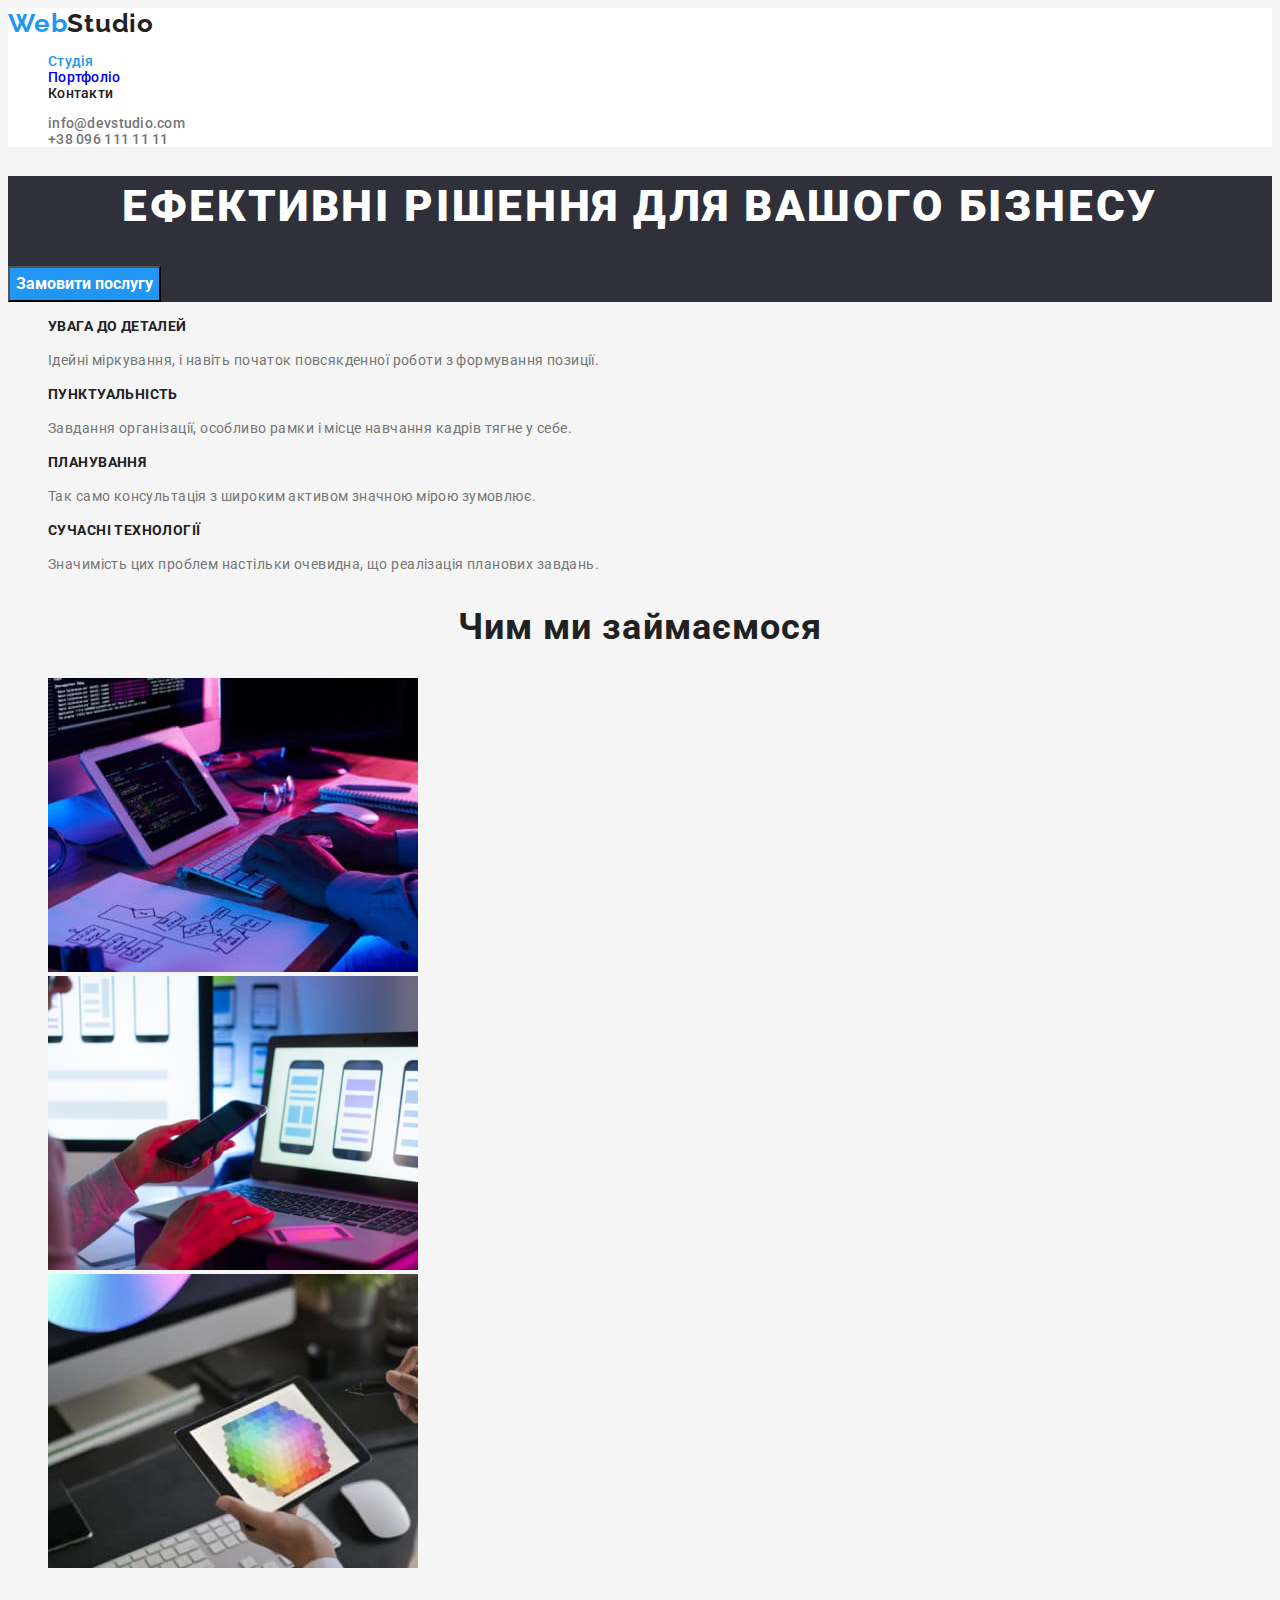
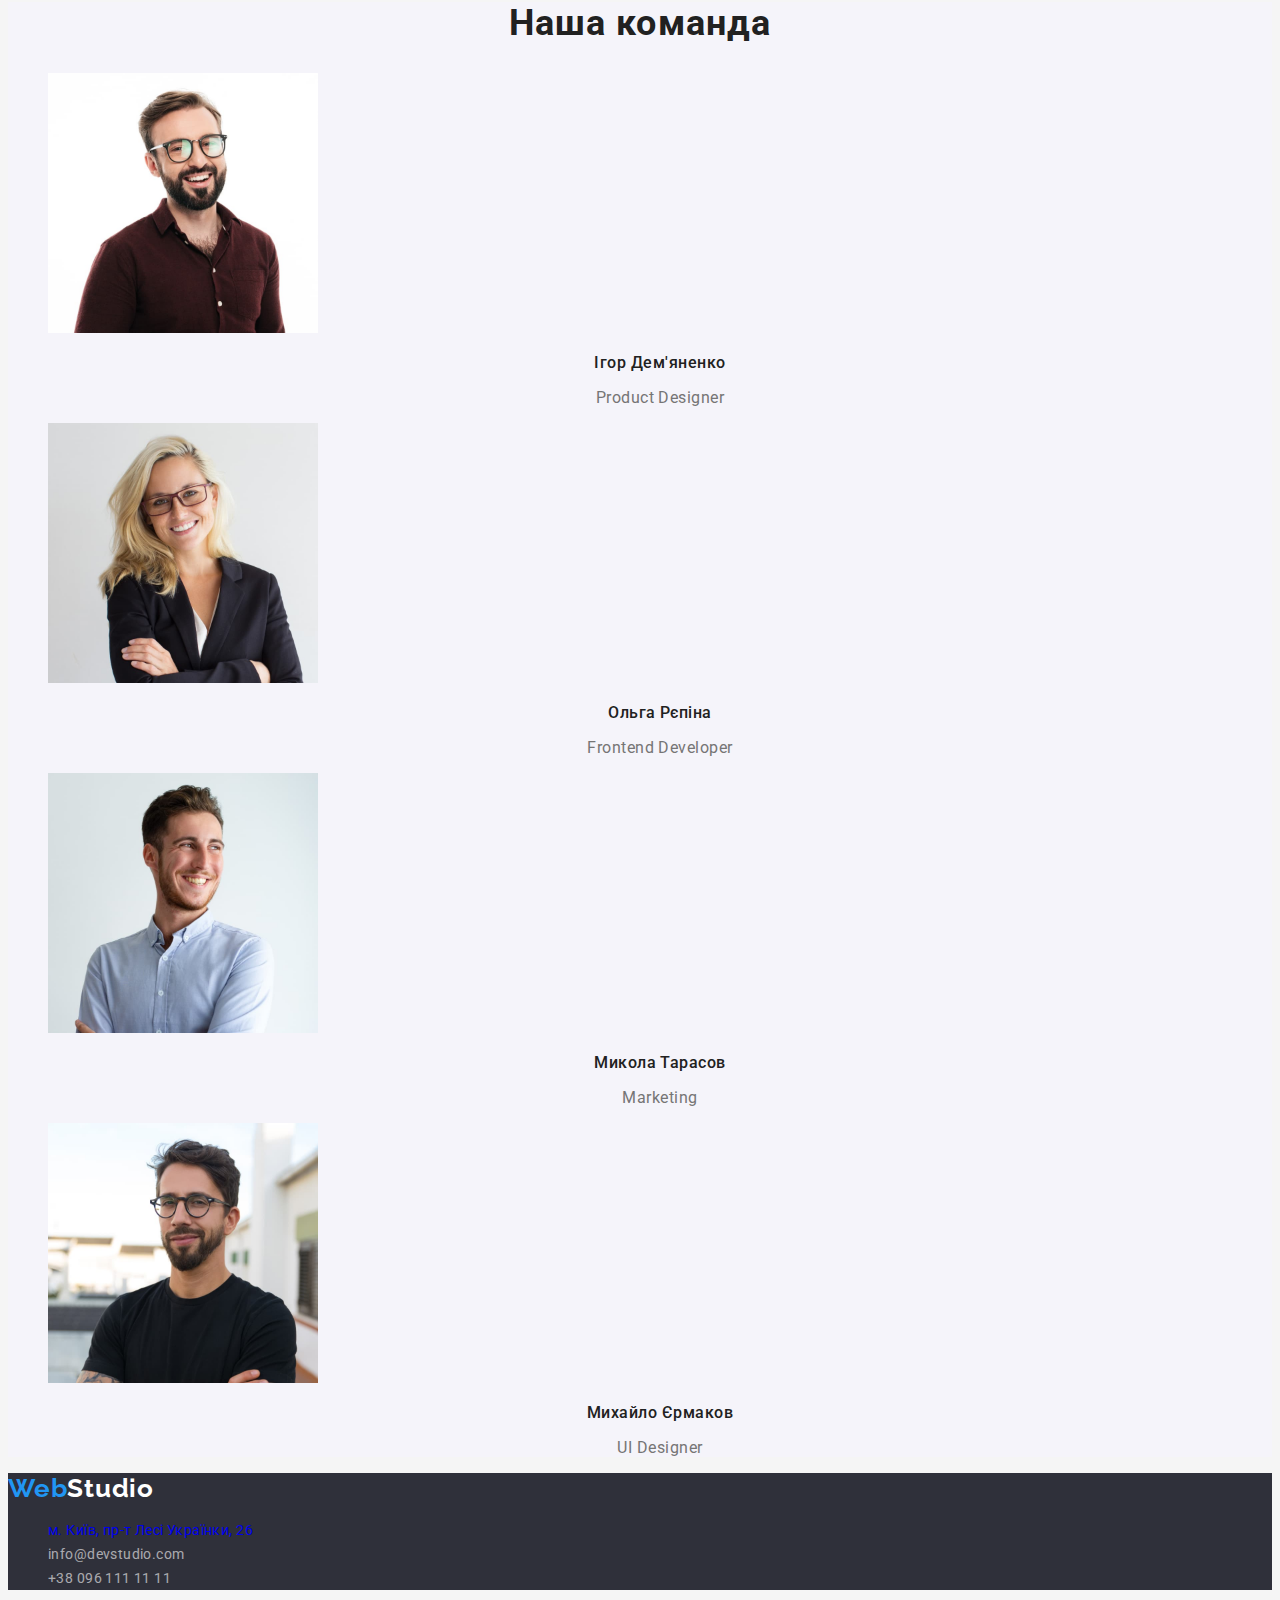
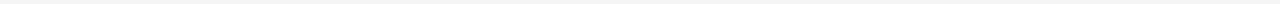
==== commit 9a57b296: "Додає мінорні правки" ====
--- a/index.html
+++ b/index.html
@@ -18,7 +18,7 @@
     <!-- Шапка сайту -->
     <header class="menu">
       <nav class="navi">
-        <a class="logo" href="./index.html">Web<span class="logo-text-header">Studio</span></a>
+        <a class="logo link" href="./index.html">Web<span class="logo-text-header">Studio</span></a>
 
         <ul class="navi-items list">
           <li class="item">
@@ -45,12 +45,12 @@
       <!-- Герой -->
       <section class="hero">
         <h1 class="hero-title capitalize">Ефективні рішення для вашого бізнесу</h1>
-        <button class="button-primary" type="button">Замовити послугу</button>
+        <button class="btn-primary" type="button">Замовити послугу</button>
       </section>
 
       <!-- Особливості -->
-      <section class="section-title">
-        <h2 class="visually-hidden">Наші особливості</h2>
+      <section class="features">
+        <h2 class="section-title visually-hidden">Наші особливості</h2>
         <ul class="list">
           <li>
             <h3 class="features-title capitalize">Увага до деталей</h3>
@@ -72,9 +72,9 @@
       </section>
 
       <!-- Чим ми займаємося -->
-      <section class="section-title">
-        <h2>Чим ми займаємося</h2>
-        <ul class="activities-title list">
+      <section class="activities">
+        <h2 class="section-title">Чим ми займаємося</h2>
+        <ul class="activities-list list">
           <li>
             <img src="./images/box1.jpg" alt="Верстка макету" width="370" height="294" />
           </li>
@@ -88,8 +88,8 @@
       </section>
 
       <!-- Наша команда -->
-      <section class="section-title">
-        <h2>Наша команда</h2>
+      <section class="team">
+        <h2 class="section-title">Наша команда</h2>
         <ul class="team-list list">
           <li>
             <img src="./images/member1.jpg" width="270" height="260" alt="Ігор Дем'яненко" />
@@ -117,7 +117,7 @@
 
     <!-- Підвал -->
     <footer class="footer">
-      <a class="logo" href="./index.html">Web<span class="logo-text-footer">Studio</span></a>
+      <a class="logo link" href="./index.html">Web<span class="logo-text-footer">Studio</span></a>
       <address class="footer-contacts">
         <ul class="list">
           <li>
--- a/css/styles.css
+++ b/css/styles.css
@@ -7,6 +7,7 @@
 
 :root {
   --main-font-color: #212121;
+  --main-bgd-color: #f5f5f5;
   --paragraph-color: #757575;
   --primary-logo-color: #2196f3;
   --secondary-logo-color: #ffffff;
@@ -17,7 +18,7 @@
 }
 
 body {
-  background-color: #f5f5f5;
+  background-color: var(--main-bgd-color);
   color: var(--main-font-color);
   font-family: 'Roboto', sans-serif;
 }
@@ -39,10 +40,6 @@
   text-decoration: none;
 }
 
-.link:visited {
-  color: var(--main-font-color);
-}
-
 .list {
   list-style: none;
 }
@@ -53,7 +50,7 @@
 
 /* Стилі шапки */
 .menu {
-  background-color: #ffffff;
+  background-color: var(--secondary-logo-color);
   font-weight: 500;
   font-size: 14px;
   line-height: calc(16 / 14);
@@ -67,13 +64,16 @@
   font-size: 26px;
   line-height: calc(31 / 26);
   letter-spacing: 0.03em;
-  text-decoration: none;
 }
 
 .logo-text-header {
   color: var(--main-font-color);
 }
 
+.item > .link:visited {
+  color: var(--main-font-color);
+}
+
 .item > .link:hover,
 .item > .link:focus {
   color: var(--primary-logo-color);
@@ -83,7 +83,7 @@
   color: var(--primary-logo-color);
 }
 
-.navi-contacts .navi-link {
+.item > .navi-link {
   color: var(--paragraph-color);
 }
 
@@ -107,7 +107,8 @@
 }
 
 /* Button-primary */
-.button-primary {
+.btn-primary {
+  font-family: inherit;
   color: var(--secondary-logo-color);
   background-color: var(--primary-logo-color);
   font-weight: 700;
@@ -128,8 +129,10 @@
 /* Стилі особливостей */
 
 .features-title {
+  font-weight: 700;
   font-size: 14px;
   line-height: calc(16 / 14);
+  letter-spacing: 0.03em;
 }
 
 .features-desc {
@@ -137,15 +140,20 @@
   font-weight: 400;
   font-size: 14px;
   line-height: calc(24 / 14);
+  letter-spacing: 0.03em;
 }
 
 /* Стилі нашої команди */
+.team {
+  background-color: var(--btn-secondary-color);
+}
 
 .team-name {
   font-weight: 500;
   font-size: 16px;
   line-height: calc(19 / 16);
   text-align: center;
+  letter-spacing: 0.03em;
 }
 
 .team-role {
@@ -154,6 +162,7 @@
   font-size: 16px;
   line-height: calc(19 / 16);
   text-align: center;
+  letter-spacing: 0.03em;
 }
 
 /* Стилі підвалу */
@@ -174,30 +183,38 @@
   letter-spacing: 0.03em;
 }
 
-.address-link {
-  color: var(--secondary-logo-color);
-}
-
-.address-link:visited {
-  color: var(--secondary-logo-color);
-}
-
 .footer-link {
   color: var(--contacts-color);
 }
 
+.address-link:visited {
+  color: var(--secondary-logo-color);
+}
+
+.address-link:hover,
+.address-link:focus {
+  color: var(--primary-logo-color);
+}
+
+.footer-link:hover,
+.footer-link:focus {
+  color: var(--primary-logo-color);
+}
+
+/* ---------Портфоліо---------- */
 /* btn-secondary */
-.button-secondary {
-  color: var(--main-font-color);
+.btn-secondary {
+  font-family: inherit;
+  color: inherit;
   background-color: var(--btn-secondary-color);
   font-weight: 500;
   font-size: 16px;
-  line-height: 1.62;
+  line-height: calc(26 / 16);
   cursor: pointer;
 }
 
-.button-secondary:hover,
-.button-secondary:focus {
+.btn-secondary:hover,
+.btn-secondary:focus {
   color: var(--secondary-logo-color);
   background-color: var(--primary-logo-color);
 }
@@ -210,14 +227,14 @@
 .portfolio-title {
   font-weight: 700;
   font-size: 18px;
-  line-height: 2;
+  line-height: calc(36 / 18);
   letter-spacing: 0.06em;
 }
 
-.portfolio-description {
-  color: var(--paragraph-color);
-  font-weight: 400;
-  font-size: 14px;
-  line-height: 1.88;
-  letter-spacing: 0.03em;
-}
+.portfolio-desc {
+  color: var(--paragraph-color);
+  font-weight: 400;
+  font-size: 16px;
+  line-height: calc(30 / 16);
+  letter-spacing: 0.03em;
+}
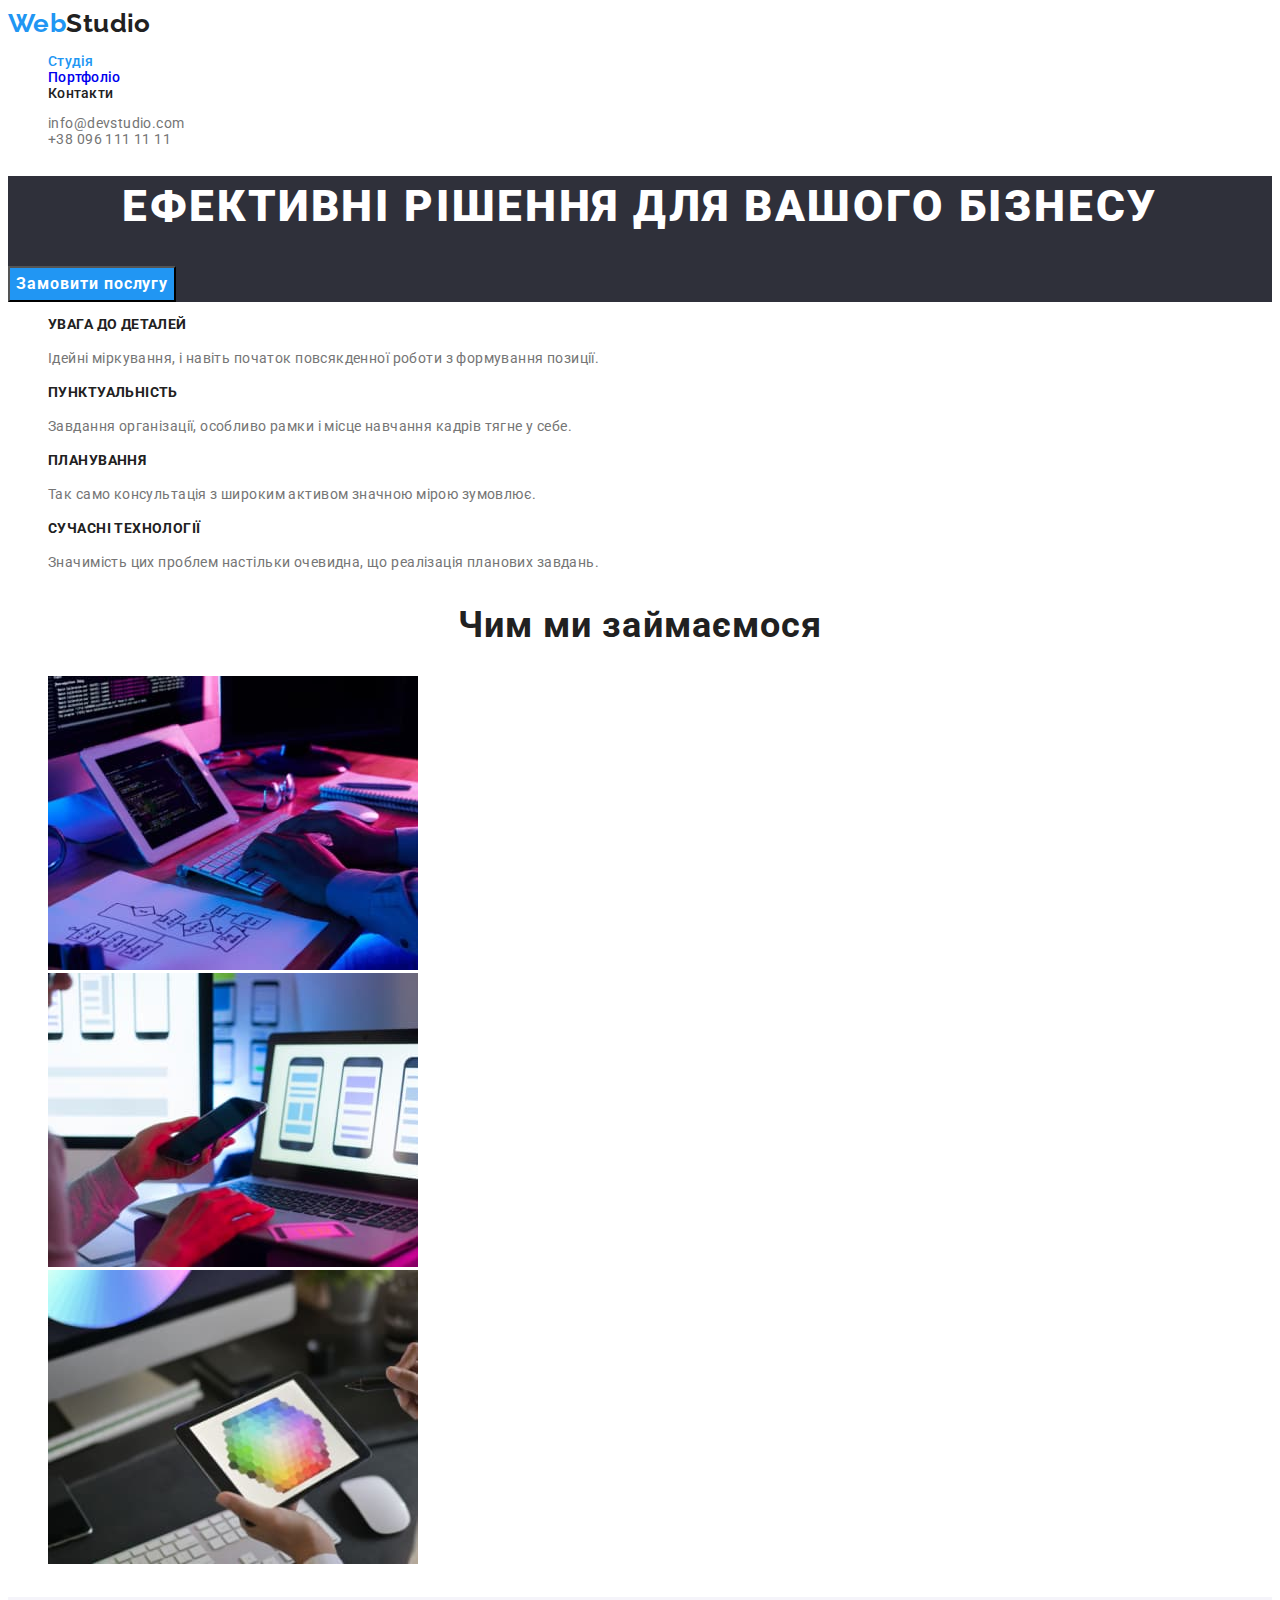
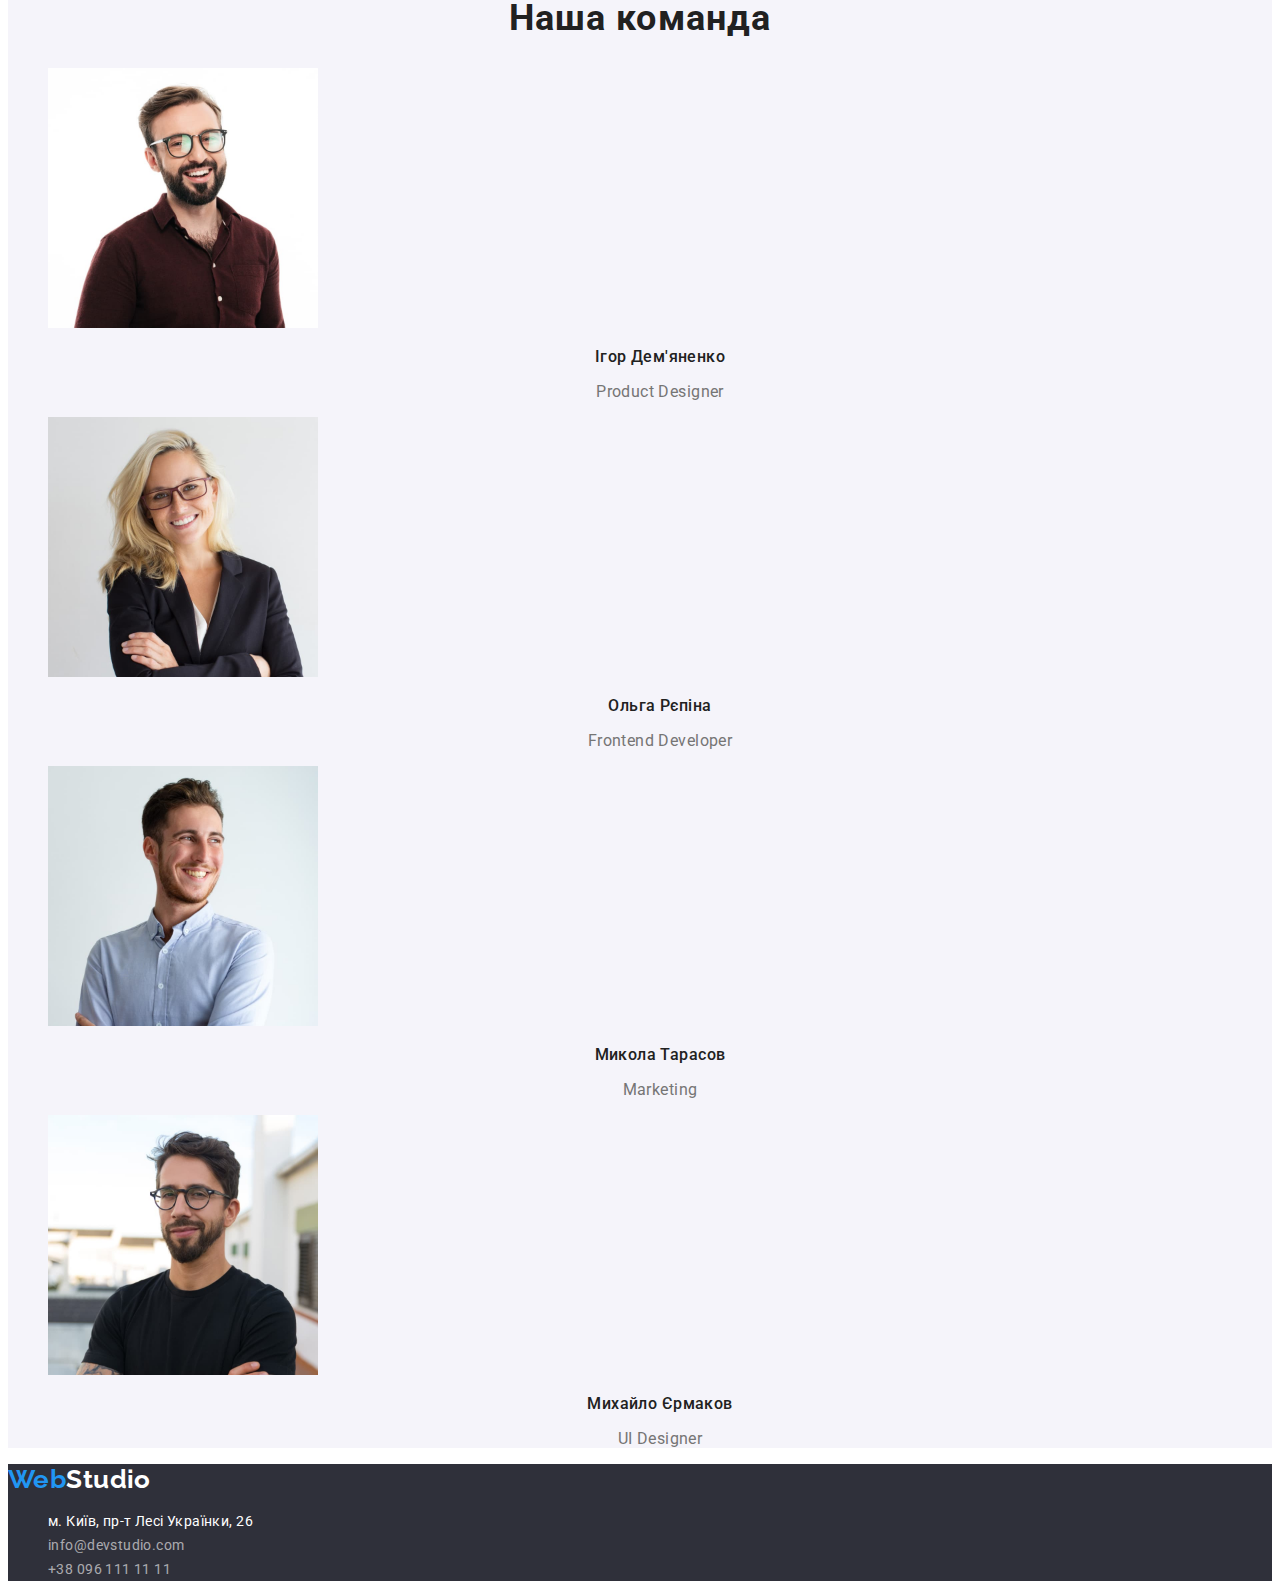
==== commit 648932ae: "Додає правки ментора" ====
--- a/index.html
+++ b/index.html
@@ -22,21 +22,21 @@
 
         <ul class="navi-items list">
           <li class="item">
-            <a class="link current" href="./index.html">Студія</a>
+            <a class="header-link current" href="./index.html">Студія</a>
           </li>
           <li class="item">
-            <a class="link" href="./portfolio.html">Портфоліо</a>
+            <a class="header-link" href="./portfolio.html">Портфоліо</a>
           </li>
-          <li class="item"><a class="link" href="">Контакти</a></li>
+          <li class="item"><a class="header-link" href="">Контакти</a></li>
         </ul>
       </nav>
 
       <ul class="navi-contacts list">
         <li class="item">
-          <a class="navi-link link" href="mailto:info@devstudio.com">info@devstudio.com</a>
+          <a class="navi-link" href="mailto:info@devstudio.com">info@devstudio.com</a>
         </li>
         <li class="item">
-          <a class="navi-link link" href="tel:+380961111111">+38 096 111 11 11</a>
+          <a class="navi-link" href="tel:+380961111111">+38 096 111 11 11</a>
         </li>
       </ul>
     </header>
@@ -50,7 +50,7 @@
 
       <!-- Особливості -->
       <section class="features">
-        <h2 class="section-title visually-hidden">Наші особливості</h2>
+        <h2 class="visually-hidden">Наші особливості</h2>
         <ul class="list">
           <li>
             <h3 class="features-title capitalize">Увага до деталей</h3>
@@ -117,23 +117,23 @@
 
     <!-- Підвал -->
     <footer class="footer">
-      <a class="logo link" href="./index.html">Web<span class="logo-text-footer">Studio</span></a>
+      <a class="logo" href="./index.html">Web<span class="logo-text-footer">Studio</span></a>
       <address class="footer-contacts">
-        <ul class="list">
-          <li>
+        <ul class="address-items list">
+          <li class="item">
             <a
-              class="address-link link"
+              class="address-link"
               href="https://goo.gl/maps/n3ZvedRcKPrbeR4S9"
               target="_blank"
               rel="noreferrer noopener nofollow"
               >м. Київ, пр-т Лесі Українки, 26</a
             >
           </li>
-          <li>
-            <a class="footer-link link" href="mailto:info@devstudio.com">info@devstudio.com</a>
+          <li class="item">
+            <a class="footer-link" href="mailto:info@devstudio.com">info@devstudio.com</a>
           </li>
-          <li>
-            <a class="footer-link link" href="tel:+380961111111">+38 096 111 11 11</a>
+          <li class="item">
+            <a class="footer-link" href="tel:+380961111111">+38 096 111 11 11</a>
           </li>
         </ul>
       </address>
--- a/css/styles.css
+++ b/css/styles.css
@@ -1,18 +1,18 @@
 /* 2196F3 blue logo color */
 /* 000000 black logo color */
-/* FFFFFF white logo color */
-/* 212121 h2 color */
+/* FFFFFF white main bgd color */
+/* 212121 main font color */
 /* 757575 tel color */
 /* 757575 p color */
 
 :root {
   --main-font-color: #212121;
-  --main-bgd-color: #f5f5f5;
+  --main-bgd-color: #ffffff;
   --paragraph-color: #757575;
   --primary-logo-color: #2196f3;
-  --secondary-logo-color: #ffffff;
   --contacts-color: rgba(255, 255, 255, 0.6);
   --btn-secondary-color: #f5f4fa;
+  --btn-active-color: #188ce8;
   --card-border-color: #eeeeee;
   --footer-bgd-color: #2f303a;
 }
@@ -21,6 +21,8 @@
   background-color: var(--main-bgd-color);
   color: var(--main-font-color);
   font-family: 'Roboto', sans-serif;
+  font-size: 14px;
+  letter-spacing: 0.03em;
 }
 
 .visually-hidden {
@@ -36,10 +38,6 @@
   overflow: hidden;
 }
 
-.link {
-  text-decoration: none;
-}
-
 .list {
   list-style: none;
 }
@@ -49,42 +47,42 @@
 }
 
 /* Стилі шапки */
-.menu {
-  background-color: var(--secondary-logo-color);
-  font-weight: 500;
-  font-size: 14px;
-  line-height: calc(16 / 14);
-  letter-spacing: 0.02em;
-}
-
 .logo {
   color: var(--primary-logo-color);
   font-family: 'Raleway', sans-serif;
   font-weight: 700;
   font-size: 26px;
   line-height: calc(31 / 26);
-  letter-spacing: 0.03em;
+  text-decoration: none;
 }
 
 .logo-text-header {
   color: var(--main-font-color);
 }
 
-.item > .link:visited {
-  color: var(--main-font-color);
-}
-
-.item > .link:hover,
-.item > .link:focus {
-  color: var(--primary-logo-color);
-}
-
-.item > .link.current {
+.item > .header-link {
+  font-weight: 500;
+  line-height: calc(16 / 14);
+  letter-spacing: 0.02em;
+  text-decoration: none;
+}
+
+.item > .header-link:visited {
+  color: var(--main-font-color);
+}
+
+.item > .header-link:hover,
+.item > .header-link:focus {
+  color: var(--primary-logo-color);
+}
+
+.item > .header-link.current {
   color: var(--primary-logo-color);
 }
 
 .item > .navi-link {
   color: var(--paragraph-color);
+  text-decoration: none;
 }
 
 .item > .navi-link:hover,
@@ -98,7 +96,7 @@
 }
 
 .hero-title {
-  color: var(--secondary-logo-color);
+  color: var(--main-bgd-color);
   font-weight: 900;
   font-size: 44px;
   line-height: calc(60 / 44);
@@ -109,17 +107,21 @@
 /* Button-primary */
 .btn-primary {
   font-family: inherit;
-  color: var(--secondary-logo-color);
+  color: var(--main-bgd-color);
   background-color: var(--primary-logo-color);
   font-weight: 700;
   font-size: 16px;
   line-height: calc(30 / 16);
+  letter-spacing: 0.06em;
   cursor: pointer;
+}
+
+.btn-primary:active {
+  background-color: var(--btn-active-color);
 }
 
 /* Стилі заголовків секцій */
 .section-title {
-  font-weight: 700;
   font-size: 36px;
   line-height: calc(42 / 36);
   text-align: center;
@@ -129,18 +131,13 @@
 /* Стилі особливостей */
 
 .features-title {
-  font-weight: 700;
   font-size: 14px;
   line-height: calc(16 / 14);
-  letter-spacing: 0.03em;
 }
 
 .features-desc {
   color: var(--paragraph-color);
-  font-weight: 400;
-  font-size: 14px;
   line-height: calc(24 / 14);
-  letter-spacing: 0.03em;
 }
 
 /* Стилі нашої команди */
@@ -153,16 +150,13 @@
   font-size: 16px;
   line-height: calc(19 / 16);
   text-align: center;
-  letter-spacing: 0.03em;
 }
 
 .team-role {
   color: var(--paragraph-color);
-  font-weight: 400;
   font-size: 16px;
   line-height: calc(19 / 16);
   text-align: center;
-  letter-spacing: 0.03em;
 }
 
 /* Стилі підвалу */
@@ -171,33 +165,32 @@
 }
 
 .logo-text-footer {
-  color: var(--secondary-logo-color);
-}
-
-.footer-contacts {
-  color: var(--secondary-logo-color);
+  color: var(--main-bgd-color);
+}
+
+.item > .address-link {
+  color: var(--main-bgd-color);
   font-style: normal;
   font-weight: 400;
-  font-size: 14px;
   line-height: calc(24 / 14);
-  letter-spacing: 0.03em;
-}
-
-.footer-link {
+  text-decoration: none;
+}
+
+.item > .address-link:hover,
+.item > .address-link:focus {
+  color: var(--primary-logo-color);
+}
+
+.item > .footer-link {
   color: var(--contacts-color);
-}
-
-.address-link:visited {
-  color: var(--secondary-logo-color);
-}
-
-.address-link:hover,
-.address-link:focus {
-  color: var(--primary-logo-color);
-}
-
-.footer-link:hover,
-.footer-link:focus {
+  font-style: normal;
+  font-weight: 400;
+  line-height: calc(24 / 14);
+  text-decoration: none;
+}
+
+.item > .footer-link:hover,
+.item > .footer-link:focus {
   color: var(--primary-logo-color);
 }
 
@@ -205,17 +198,18 @@
 /* btn-secondary */
 .btn-secondary {
   font-family: inherit;
-  color: inherit;
+  color: var(--main-font-color);
   background-color: var(--btn-secondary-color);
   font-weight: 500;
   font-size: 16px;
   line-height: calc(26 / 16);
+  letter-spacing: 0.03em;
   cursor: pointer;
 }
 
 .btn-secondary:hover,
 .btn-secondary:focus {
-  color: var(--secondary-logo-color);
+  color: var(--main-bgd-color);
   background-color: var(--primary-logo-color);
 }
 
@@ -225,7 +219,6 @@
 
 /* Стилі заголовків портфоліо */
 .portfolio-title {
-  font-weight: 700;
   font-size: 18px;
   line-height: calc(36 / 18);
   letter-spacing: 0.06em;
@@ -233,8 +226,6 @@
 
 .portfolio-desc {
   color: var(--paragraph-color);
-  font-weight: 400;
   font-size: 16px;
   line-height: calc(30 / 16);
-  letter-spacing: 0.03em;
-}
+}
